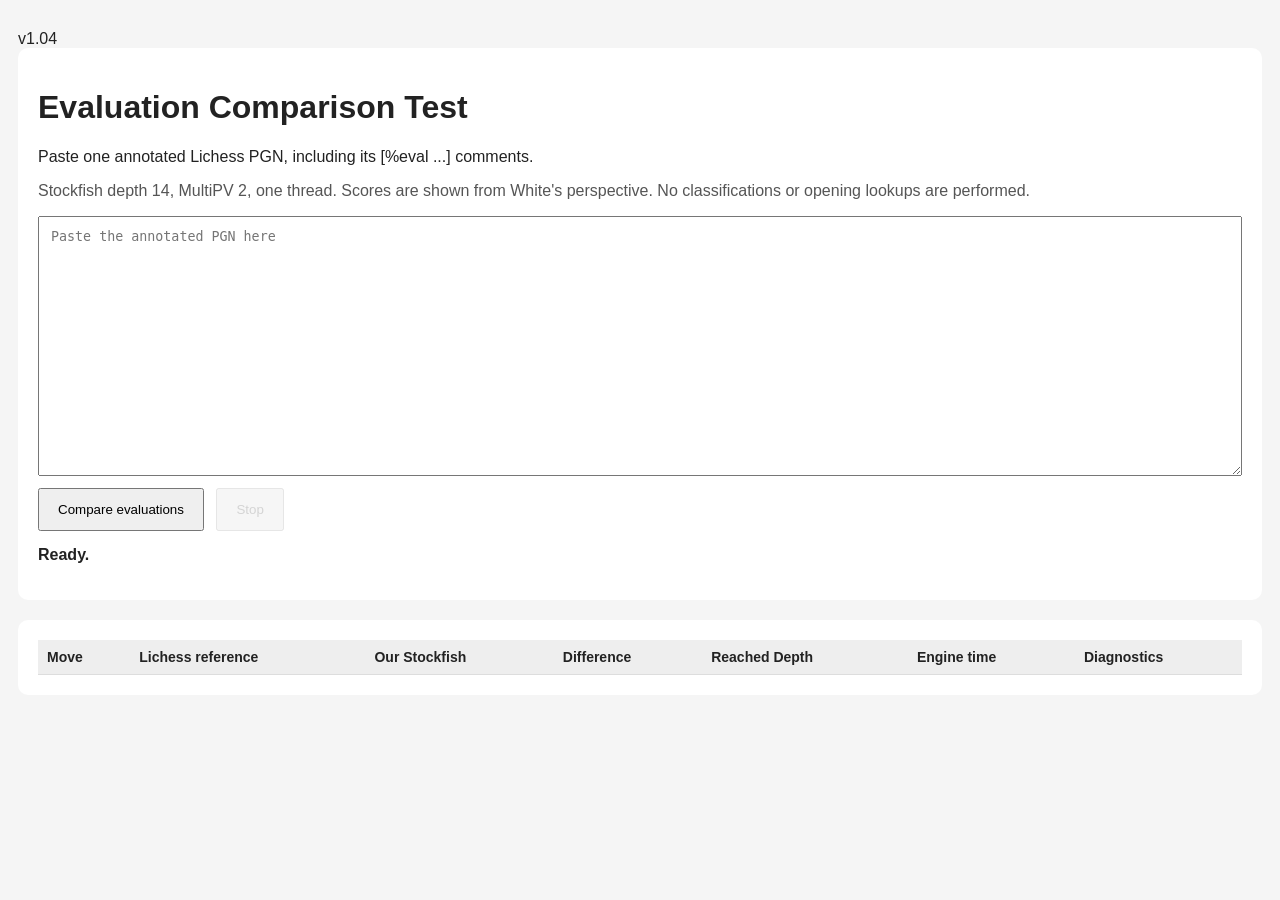
==== evaluation-test.html @ 99c6c508 "Update evaluation-test.html" ====
v1.04
<!DOCTYPE html>
<html lang="en">
<head>
<meta charset="UTF-8">
<meta name="viewport" content="width=device-width, initial-scale=1">
<title>Evaluation Comparison Test</title>
<style>
body {
    font-family: Arial, sans-serif;
    max-width: 1400px;
    margin: 30px auto;
    padding: 0 18px;
    background: #f5f5f5;
    color: #222;
}
.box {
    background: white;
    padding: 20px;
    margin-bottom: 20px;
    border-radius: 10px;
}
textarea {
    width: 100%;
    box-sizing: border-box;
    min-height: 260px;
    padding: 12px;
    font-family: monospace;
}
button {
    padding: 12px 18px;
    margin: 12px 8px 0 0;
    cursor: pointer;
}
button:disabled {
    opacity: .5;
    cursor: not-allowed;
}
.scroll { overflow-x: auto; }
table {
    width: 100%;
    border-collapse: collapse;
    font-size: 14px;
}
th, td {
    padding: 9px;
    border-bottom: 1px solid #ddd;
    text-align: left;
    vertical-align: top;
}
th { background: #eee; }
.large-gap { background: #fff0db; }
pre {
    white-space: pre-wrap;
    overflow-wrap: anywhere;
    max-width: 650px;
}
#status { font-weight: bold; margin-top: 15px; }
.small { color: #555; }
</style>
</head>
<body>

<div class="box">
    <h1>Evaluation Comparison Test</h1>

    <p>
        Paste one annotated Lichess PGN, including its
        [%eval ...] comments.
    </p>

    <p class="small">
        Stockfish depth 14, MultiPV 2, one thread.
        Scores are shown from White's perspective.
        No classifications or opening lookups are performed.
    </p>

    <textarea id="pgn" placeholder="Paste the annotated PGN here"></textarea>

    <button id="compare" type="button">Compare evaluations</button>
    <button id="stop" type="button" disabled>Stop</button>

    <div id="status" role="status">Ready.</div>
    <p id="engine"></p>
    <p id="summary"></p>
</div>

<div class="box scroll">
<table>
<thead>
<tr>
    <th>Move</th>
    <th>Lichess reference</th>
    <th>Our Stockfish</th>
    <th>Difference</th>
    <th>Reached Depth</th>
    <th>Engine time</th>
    <th>Diagnostics</th>
</tr>
</thead>
<tbody id="rows"></tbody>
</table>
</div>

<script>
"use strict";

const NODES = 1000000;
const MULTIPV = 2;
const ENGINE_PATH = "./Assets/stockfish-19-single.js";

const compareButton = document.getElementById("compare");
const stopButton = document.getElementById("stop");
const statusBox = document.getElementById("status");
const engineBox = document.getElementById("engine");
const summaryBox = document.getElementById("summary");
const rowsBox = document.getElementById("rows");

let ChessClass = null;
let worker = null;
let pending = null;
let handshake = null;
let stopped = false;
let running = false;

window.addEventListener("error", function(event) {
    statusBox.textContent = "JavaScript error: " + event.message;
});

function checkStopped() {
    if (stopped) throw new Error("Stopped.");
}

function timeout(promise, milliseconds, message) {
    let timer;

    return Promise.race([
        promise,
        new Promise(function(resolve, reject) {
            timer = setTimeout(function() {
                reject(new Error(message));
            }, milliseconds);
        })
    ]).finally(function() {
        clearTimeout(timer);
    });
}

async function loadParser() {
    if (ChessClass) return;

    const sources = [
        "https://esm.sh/chess.js@1.4.0",
        "https://cdn.jsdelivr.net/npm/chess.js@1.4.0/dist/esm/chess.js"
    ];

    for (const source of sources) {
        checkStopped();

        try {
            const library = await timeout(
                import(source),
                15000,
                "Chess parser download timed out."
            );

            if (typeof library.Chess !== "function") {
                throw new Error("Invalid chess parser.");
            }

            ChessClass = library.Chess;
            return;

        } catch (error) {
            if (stopped) throw error;
        }
    }

    throw new Error("Could not load the chess parser.");
}

/*
    Extract main-line moves and their following evaluation
    comments. Ignore headers, nested variations and NAGs.
*/
function extractMainline(text) {
    const entries = [];
    let variationDepth = 0;
    let index = 0;

    function addToken(token) {
        if (variationDepth !== 0) return;

        token = token
            .replace(/^\d+\.(?:\.\.)?/, "")
            .replace(/^\.+/, "")
            .replace(/\$\d+/g, "")
            .replace(/[!?]+/g, "");

        if (
            !token ||
            /^\d+$/.test(token) ||
            /^(1-0|0-1|1\/2-1\/2|\*)$/.test(token)
        ) return;

        entries.push({
            san: token,
            reference: null
        });
    }

    while (index < text.length) {
        const char = text[index];

        if (/\s/.test(char)) {
            index++;
            continue;
        }

        if (char === "[") {
            let quoted = false;
            index++;

            while (index < text.length) {
                const current = text[index];

                if (current === "\\") {
                    index += 2;
                    continue;
                }

                if (current === '"') quoted = !quoted;

                index++;

                if (current === "]" && !quoted) break;
            }

            continue;
        }

        if (char === "{") {
            const end = text.indexOf("}", index + 1);

            if (end < 0) {
                throw new Error("Unclosed PGN comment.");
            }

            const comment = text.slice(index + 1, end);

            if (variationDepth === 0 && entries.length) {
                const match = comment.match(
                    /\[%eval\s+(#[+-]?\d+|[+-]?\d+(?:\.\d+)?)(?:\s*,[^\]]*)?\s*\]/i
                );

                if (match) {
                    const value = match[1];

                    entries[entries.length - 1].reference =
                        value.startsWith("#")
                            ? {
                                kind: "mate",
                                value: Number(value.slice(1))
                              }
                            : {
                                kind: "cp",
                                value: Math.round(Number(value) * 100)
                              };
                }
            }

            index = end + 1;
            continue;
        }

        if (char === ";") {
            while (
                index < text.length &&
                text[index] !== "\n"
            ) index++;

            continue;
        }

        if (char === "(") {
            variationDepth++;
            index++;
            continue;
        }

        if (char === ")") {
            variationDepth--;

            if (variationDepth < 0) {
                throw new Error("Unmatched variation bracket.");
            }

            index++;
            continue;
        }

        let end = index;

        while (
            end < text.length &&
            !/[\s{}();\[\]]/.test(text[end])
        ) end++;

        if (end === index) {
            index++;
            continue;
        }

        addToken(text.slice(index, end));
        index = end;
    }

    if (variationDepth !== 0) {
        throw new Error("Unclosed PGN variation.");
    }

    return entries;
}

function destroyEngine(message) {
    if (pending) {
        const task = pending;
        pending = null;
        clearTimeout(task.timer);
        task.reject(new Error(message || "Engine stopped."));
    }

    if (handshake) {
        const task = handshake;
        handshake = null;
        clearTimeout(task.timer);
        task.reject(new Error(message || "Engine stopped."));
    }

    if (worker) worker.terminate();
    worker = null;
}

function handleLine(line) {
    line = line.trim();

    if (line.startsWith("id name ")) {
        engineBox.textContent = "Engine: " + line.slice(8);
    }

    if (handshake) {
        if (line === "uciok" && handshake.stage === "uci") {
            handshake.stage = "ready";

            worker.postMessage("setoption name Threads value 1");
            worker.postMessage("setoption name Hash value 512");
            worker.postMessage(
                "setoption name MultiPV value " + MULTIPV
            );
            worker.postMessage("isready");
            return;
        }

        if (line === "readyok" && handshake.stage === "ready") {
            const task = handshake;
            handshake = null;
            clearTimeout(task.timer);
            task.resolve();
            return;
        }
    }

    if (!pending) return;

    if (
        line.startsWith("info ") &&
        line.includes(" score ") &&
        !/\b(lowerbound|upperbound)\b/.test(line)
    ) {
        const rankMatch = line.match(/\bmultipv\s+(\d+)/);
        const rank = rankMatch ? Number(rankMatch[1]) : 1;

        if (rank === 1) {
            const depthMatch = line.match(/\bdepth\s+(\d+)/);
            const cpMatch = line.match(/\bscore cp (-?\d+)/);
            const mateMatch = line.match(/\bscore mate (-?\d+)/);
            const timeMatch = line.match(/\btime\s+(\d+)/);
            const pvMatch = line.match(/\bpv\s+(.+)$/);

            const depth = depthMatch ? Number(depthMatch[1]) : 0;

            if (
                (cpMatch || mateMatch) &&
                (!pending.result || depth >= pending.result.depth)
            ) {
                pending.result = {
                    kind: cpMatch ? "cp" : "mate",
                    value: Number(cpMatch ? cpMatch[1] : mateMatch[1]),
                    depth: depth,
                    timeMs: timeMatch ? Number(timeMatch[1]) : null,
                    pv: pvMatch ? pvMatch[1] : "",
                    raw: line
                };
            }
        }
    }

    if (line.startsWith("bestmove ")) {
        const task = pending;
        pending = null;
        clearTimeout(task.timer);

        if (!task.result) {
            task.reject(new Error("Engine returned no usable score."));
            return;
        }

        task.result.bestmove = line;
        task.resolve(task.result);
    }
}

async function startEngine() {
    destroyEngine();
    checkStopped();

    worker = new Worker(
        new URL(ENGINE_PATH, document.baseURI).href
    );

    worker.onmessage = function(event) {
        for (const line of String(event.data || "").split(/\r?\n/)) {
            handleLine(line);
        }
    };

    worker.onerror = function(event) {
        event.preventDefault();
        destroyEngine(event.message || "Engine worker failed.");
    };

    await new Promise(function(resolve, reject) {
        handshake = {
            resolve,
            reject,
            stage: "uci",
            timer: setTimeout(function() {
                destroyEngine("Engine initialisation timed out.");
            }, 60000)
        };

        worker.postMessage("uci");
    });
}

function search(rootFen, moves) {
    checkStopped();

    return new Promise(function(resolve, reject) {
        pending = {
            resolve,
            reject,
            result: null,
            timer: setTimeout(function() {
                destroyEngine("Engine search timed out.");
            }, 60000)
        };

        worker.postMessage(
            "position fen " + rootFen +
            (moves.length ? " moves " + moves.join(" ") : "")
        );

        worker.postMessage("go NODES " + NODES);
    });
}

function displayScore(score) {
    if (!score) return "No reference";

    if (score.kind === "mate") {
        return (score.value < 0 ? "-M" : "+M") +
            Math.abs(score.value);
    }

    if (score.kind === "terminal") return score.text;

    const value = score.value / 100;

    return (value > 0 ? "+" : "") + value.toFixed(2);
}

function addCell(row, text) {
    const cell = document.createElement("td");
    cell.textContent = text;
    row.appendChild(cell);
    return cell;
}

function appendRow(moveLabel, reference, ours, fen, result) {
    const row = document.createElement("tr");

    const difference =
        reference && reference.kind === "cp" && ours.kind === "cp"
            ? (ours.value - reference.value) / 100
            : null;

    if (difference !== null && Math.abs(difference) >= 0.5) {
        row.className = "large-gap";
    }

    addCell(row, moveLabel);
    addCell(row, displayScore(reference));
    addCell(row, displayScore(ours));

    addCell(
        row,
        difference === null
            ? "-"
            : (difference > 0 ? "+" : "") + difference.toFixed(2)
    );

    addCell(row, result ? result.depth : "-");

    addCell(
        row,
        result && result.timeMs !== null
            ? result.timeMs + " ms"
            : "-"
    );

    const diagnosticCell = addCell(row, "");
    const details = document.createElement("details");
    const summary = document.createElement("summary");
    const pre = document.createElement("pre");

    summary.textContent = "FEN / raw engine output";

    pre.textContent =
        "Resulting FEN:\n" + fen +
        "\n\n" +
        (
            result
                ? "Original side-to-move score:\n" +
                  result.raw +
                  "\n\n" + result.bestmove
                : "Terminal position: no engine search."
        );

    details.appendChild(summary);
    details.appendChild(pre);
    diagnosticCell.appendChild(details);
    rowsBox.appendChild(row);

    return difference;
}

compareButton.addEventListener("click", async function() {
    if (running) return;

    const pgn = document.getElementById("pgn").value.trim();

    if (!pgn) {
        statusBox.textContent = "Paste the annotated PGN first.";
        return;
    }

    running = true;
    stopped = false;
    compareButton.disabled = true;
    stopButton.disabled = false;
    rowsBox.replaceChildren();
    summaryBox.textContent = "";

    try {
        statusBox.textContent = "Loading chess parser...";
        await loadParser();
        checkStopped();

        const entries = extractMainline(pgn);

        if (!entries.length) {
            throw new Error("No main-line moves found.");
        }

        if (!entries.some(function(entry) {
            return entry.reference !== null;
        })) {
            throw new Error(
                "No [%eval ...] comments found. Use the annotated PGN."
            );
        }

        const fenTag = pgn.match(
            /^\s*\[FEN\s+"([^"]+)"\]/m
        );

        const game = fenTag
            ? new ChessClass(fenTag[1])
            : new ChessClass();

        const rootFen = game.fen();
        const moves = [];

        statusBox.textContent = "Loading Stockfish...";
        await startEngine();

        let compared = 0;
        let totalAbsoluteDifference = 0;
        let largestDifference = 0;
        let largestMove = "";

        for (let index = 0; index < entries.length; index++) {
            checkStopped();

            const entry = entries[index];
            const beforeParts = game.fen().split(" ");
            const moveNumber = beforeParts[5];
            const whiteMoved = game.turn() === "w";

            let move;

            try {
                move = game.move(entry.san);
            } catch {
                throw new Error(
                    "Could not read main-line move " +
                    (index + 1) + ": " + entry.san
                );
            }

            moves.push(
                move.from + move.to + (move.promotion || "")
            );

            const moveLabel =
                moveNumber +
                (whiteMoved ? ". " : "... ") +
                move.san;

            statusBox.textContent =
                "Comparing " + moveLabel +
                " (" + (index + 1) + "/" + entries.length + ")...";

            let result = null;
            let ours;

            if (game.isCheckmate()) {
                ours = {
                    kind: "terminal",
                    text: whiteMoved ? "White mates" : "Black mates"
                };

            } else if (game.isDraw()) {
                ours = { kind: "cp", value: 0 };

            } else {
                result = await search(rootFen, moves);
                checkStopped();

                // UCI score is for the side to move.
                // Convert to White's perspective.
                const sign = game.turn() === "w" ? 1 : -1;

                ours = {
                    kind: result.kind,
                    value: result.value * sign
                };
            }

            const difference = appendRow(
                moveLabel,
                entry.reference,
                ours,
                game.fen(),
                result
            );

            if (difference !== null) {
                compared++;
                totalAbsoluteDifference += Math.abs(difference);

                if (Math.abs(difference) > largestDifference) {
                    largestDifference = Math.abs(difference);
                    largestMove = moveLabel;
                }
            }

            summaryBox.textContent = compared
                ? "Numerical positions compared: " + compared +
                  " | Mean absolute difference: " +
                  (totalAbsoluteDifference / compared).toFixed(2) +
                  " | Largest absolute difference: " +
                  largestDifference.toFixed(2) +
                  " at " + largestMove
                : "No numerical score pairs compared yet.";

            await new Promise(function(resolve) {
                setTimeout(resolve, 0);
            });
        }

        statusBox.textContent = "Comparison complete.";

    } catch (error) {
        statusBox.textContent = stopped
            ? "Stopped. Completed rows remain visible."
            : "Error: " + error.message;

    } finally {
        destroyEngine();
        running = false;
        compareButton.disabled = false;
        stopButton.disabled = true;
    }
});

stopButton.addEventListener("click", function() {
    stopped = true;
    destroyEngine("Stopped.");
    statusBox.textContent = "Stopping...";
});
</script>

</body>
</html>
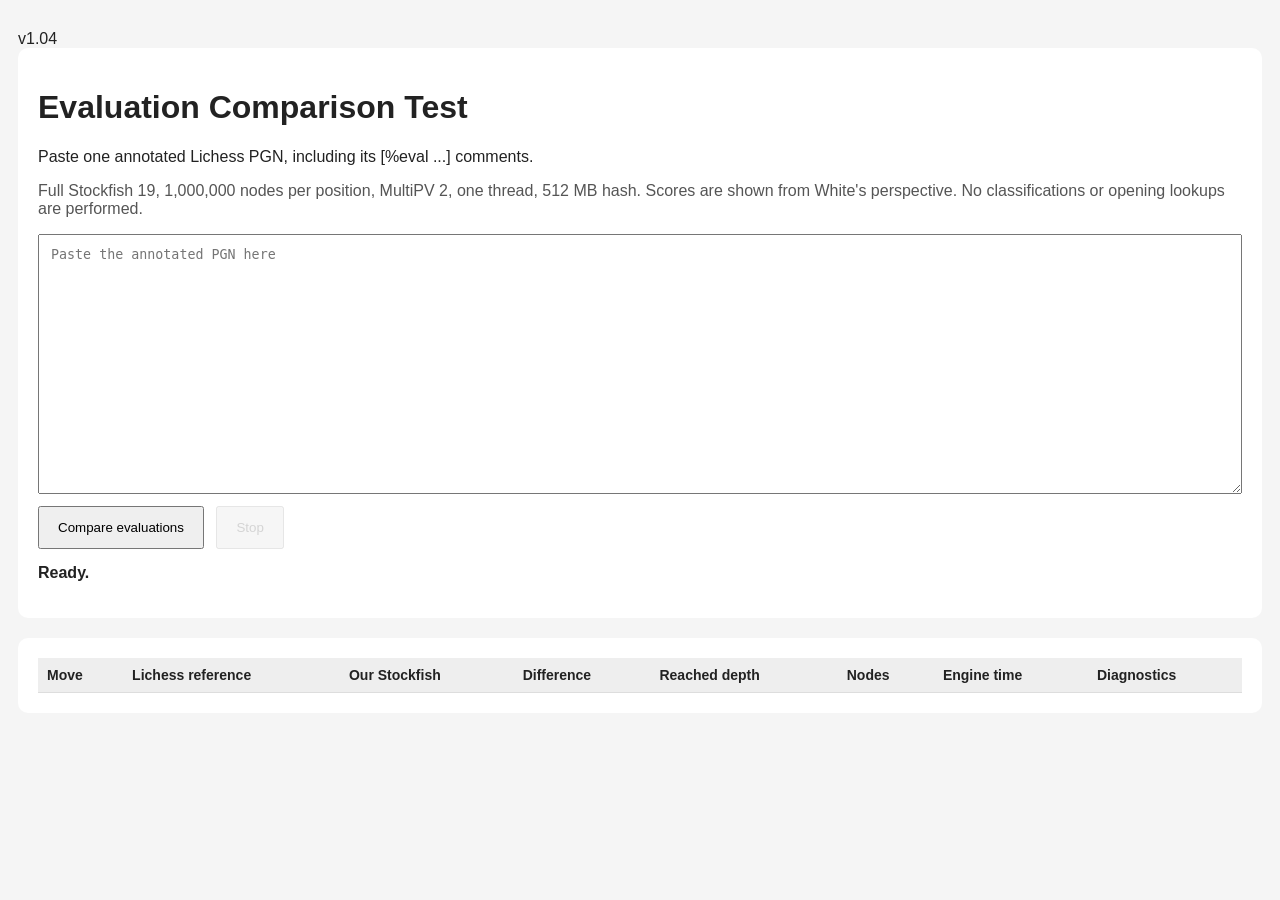
==== commit 2920355c: "Update evaluation-test.html" ====
--- a/evaluation-test.html
+++ b/evaluation-test.html
@@ -5,6 +5,7 @@
 <meta charset="UTF-8">
 <meta name="viewport" content="width=device-width, initial-scale=1">
 <title>Evaluation Comparison Test</title>
+
 <style>
 body {
     font-family: Arial, sans-serif;
@@ -14,12 +15,14 @@
     background: #f5f5f5;
     color: #222;
 }
+
 .box {
     background: white;
     padding: 20px;
     margin-bottom: 20px;
     border-radius: 10px;
 }
+
 textarea {
     width: 100%;
     box-sizing: border-box;
@@ -27,41 +30,65 @@
     padding: 12px;
     font-family: monospace;
 }
+
 button {
     padding: 12px 18px;
     margin: 12px 8px 0 0;
     cursor: pointer;
 }
+
 button:disabled {
     opacity: .5;
     cursor: not-allowed;
 }
-.scroll { overflow-x: auto; }
+
+.scroll {
+    overflow-x: auto;
+}
+
 table {
     width: 100%;
     border-collapse: collapse;
     font-size: 14px;
 }
-th, td {
+
+th,
+td {
     padding: 9px;
     border-bottom: 1px solid #ddd;
     text-align: left;
     vertical-align: top;
 }
-th { background: #eee; }
-.large-gap { background: #fff0db; }
+
+th {
+    background: #eee;
+}
+
+.large-gap {
+    background: #fff0db;
+}
+
 pre {
     white-space: pre-wrap;
     overflow-wrap: anywhere;
-    max-width: 650px;
-}
-#status { font-weight: bold; margin-top: 15px; }
-.small { color: #555; }
+    max-width: 750px;
+}
+
+#status {
+    font-weight: bold;
+    margin-top: 15px;
+}
+
+.small {
+    color: #555;
+}
 </style>
 </head>
+
 <body>
 
 <div class="box">
+
     <h1>Evaluation Comparison Test</h1>
 
     <p>
@@ -70,657 +97,886 @@
     </p>
 
     <p class="small">
-        Stockfish depth 14, MultiPV 2, one thread.
+        Full Stockfish 19, 1,000,000 nodes per position,
+        MultiPV 2, one thread, 512 MB hash.
         Scores are shown from White's perspective.
         No classifications or opening lookups are performed.
     </p>
 
-    <textarea id="pgn" placeholder="Paste the annotated PGN here"></textarea>
-
-    <button id="compare" type="button">Compare evaluations</button>
-    <button id="stop" type="button" disabled>Stop</button>
-
-    <div id="status" role="status">Ready.</div>
+    <textarea
+        id="pgn"
+        placeholder="Paste the annotated PGN here"
+    ></textarea>
+
+    <button id="compare" type="button">
+        Compare evaluations
+    </button>
+
+    <button id="stop" type="button" disabled>
+        Stop
+    </button>
+
+    <div id="status" role="status">
+        Ready.
+    </div>
+
     <p id="engine"></p>
     <p id="summary"></p>
+
 </div>
 
+
 <div class="box scroll">
+
 <table>
+
 <thead>
 <tr>
     <th>Move</th>
     <th>Lichess reference</th>
     <th>Our Stockfish</th>
     <th>Difference</th>
-    <th>Reached Depth</th>
+    <th>Reached depth</th>
+    <th>Nodes</th>
     <th>Engine time</th>
     <th>Diagnostics</th>
 </tr>
 </thead>
+
 <tbody id="rows"></tbody>
+
 </table>
+
 </div>
+
 
 <script>
 "use strict";
 
+
+/*
+    ============================================================
+    ENGINE SETTINGS
+
+    The Lichess analysis screenshot showed:
+        Stockfish 19 full
+        1,000,000 nodes per move
+        512 MB hash
+
+    Browser engine is single threaded.
+    ============================================================
+*/
+
 const NODES = 1000000;
 const MULTIPV = 2;
-const ENGINE_PATH = "./Assets/stockfish-19-single.js";
-
-const compareButton = document.getElementById("compare");
-const stopButton = document.getElementById("stop");
-const statusBox = document.getElementById("status");
-const engineBox = document.getElementById("engine");
-const summaryBox = document.getElementById("summary");
-const rowsBox = document.getElementById("rows");
+const HASH_MB = 512;
+
+const ENGINE_PATH =
+    "./Assets/stockfish-19-single.js";
+
+
+const compareButton =
+    document.getElementById("compare");
+
+const stopButton =
+    document.getElementById("stop");
+
+const statusBox =
+    document.getElementById("status");
+
+const engineBox =
+    document.getElementById("engine");
+
+const summaryBox =
+    document.getElementById("summary");
+
+const rowsBox =
+    document.getElementById("rows");
+
 
 let ChessClass = null;
+
 let worker = null;
 let pending = null;
 let handshake = null;
+
 let stopped = false;
 let running = false;
 
-window.addEventListener("error", function(event) {
-    statusBox.textContent = "JavaScript error: " + event.message;
-});
+
+/*
+    GLOBAL ERROR DISPLAY
+*/
+
+window.addEventListener(
+    "error",
+    function(event) {
+
+        statusBox.textContent =
+            "JavaScript error: " +
+            event.message;
+    }
+);
+
+
+window.addEventListener(
+    "unhandledrejection",
+    function(event) {
+
+        const message =
+            event.reason &&
+            event.reason.message
+                ? event.reason.message
+                : String(event.reason);
+
+        statusBox.textContent =
+            "Error: " + message;
+    }
+);
+
+
+/*
+    STOP CHECK
+*/
 
 function checkStopped() {
-    if (stopped) throw new Error("Stopped.");
-}
-
-function timeout(promise, milliseconds, message) {
+
+    if (stopped) {
+        throw new Error("Stopped.");
+    }
+}
+
+
+/*
+    GENERIC TIMEOUT
+*/
+
+function timeout(
+    promise,
+    milliseconds,
+    message
+) {
+
     let timer;
 
     return Promise.race([
+
         promise,
-        new Promise(function(resolve, reject) {
-            timer = setTimeout(function() {
-                reject(new Error(message));
-            }, milliseconds);
-        })
-    ]).finally(function() {
-        clearTimeout(timer);
-    });
-}
+
+        new Promise(
+            function(resolve, reject) {
+
+                timer =
+                    setTimeout(
+                        function() {
+
+                            reject(
+                                new Error(
+                                    message
+                                )
+                            );
+
+                        },
+                        milliseconds
+                    );
+            }
+        )
+
+    ]).finally(
+        function() {
+
+            clearTimeout(timer);
+        }
+    );
+}
+
+
+/*
+    LOAD CHESS.JS
+*/
 
 async function loadParser() {
-    if (ChessClass) return;
+
+    if (ChessClass) {
+        return;
+    }
 
     const sources = [
+
         "https://esm.sh/chess.js@1.4.0",
+
         "https://cdn.jsdelivr.net/npm/chess.js@1.4.0/dist/esm/chess.js"
+
     ];
 
-    for (const source of sources) {
+
+    for (
+        const source
+        of sources
+    ) {
+
         checkStopped();
 
         try {
-            const library = await timeout(
-                import(source),
-                15000,
-                "Chess parser download timed out."
-            );
-
-            if (typeof library.Chess !== "function") {
-                throw new Error("Invalid chess parser.");
+
+            const library =
+                await timeout(
+
+                    import(source),
+
+                    15000,
+
+                    "Chess parser download timed out."
+                );
+
+
+            if (
+                typeof library.Chess !==
+                "function"
+            ) {
+
+                throw new Error(
+                    "Invalid chess parser."
+                );
             }
 
-            ChessClass = library.Chess;
+
+            ChessClass =
+                library.Chess;
+
             return;
 
+
         } catch (error) {
-            if (stopped) throw error;
-        }
-    }
-
-    throw new Error("Could not load the chess parser.");
-}
+
+            if (stopped) {
+                throw error;
+            }
+        }
+    }
+
+
+    throw new Error(
+        "Could not load the chess parser."
+    );
+}
+
 
 /*
-    Extract main-line moves and their following evaluation
-    comments. Ignore headers, nested variations and NAGs.
+    EXTRACT MAIN LINE FROM ANNOTATED PGN
+
+    Variations inside (...) are ignored.
+
+    [%eval ...] is associated with the
+    immediately preceding main-line move.
 */
+
 function extractMainline(text) {
+
     const entries = [];
+
     let variationDepth = 0;
     let index = 0;
 
+
     function addToken(token) {
-        if (variationDepth !== 0) return;
-
-        token = token
-            .replace(/^\d+\.(?:\.\.)?/, "")
-            .replace(/^\.+/, "")
-            .replace(/\$\d+/g, "")
-            .replace(/[!?]+/g, "");
+
+        if (
+            variationDepth !== 0
+        ) {
+            return;
+        }
+
+
+        token =
+            token
+                .replace(
+                    /^\d+\.(?:\.\.)?/,
+                    ""
+                )
+                .replace(
+                    /^\.+/,
+                    ""
+                )
+                .replace(
+                    /\$\d+/g,
+                    ""
+                )
+                .replace(
+                    /[!?]+/g,
+                    ""
+                );
+
 
         if (
             !token ||
             /^\d+$/.test(token) ||
-            /^(1-0|0-1|1\/2-1\/2|\*)$/.test(token)
-        ) return;
+            /^(1-0|0-1|1\/2-1\/2|\*)$/.test(
+                token
+            )
+        ) {
+
+            return;
+        }
+
 
         entries.push({
-            san: token,
-            reference: null
+
+            san:
+                token,
+
+            reference:
+                null
+
         });
     }
 
-    while (index < text.length) {
-        const char = text[index];
-
-        if (/\s/.test(char)) {
+
+    while (
+        index < text.length
+    ) {
+
+        const char =
+            text[index];
+
+
+        /*
+            WHITESPACE
+        */
+
+        if (
+            /\s/.test(char)
+        ) {
+
             index++;
+
             continue;
         }
 
-        if (char === "[") {
-            let quoted = false;
+
+        /*
+            PGN HEADER
+        */
+
+        if (
+            char === "["
+        ) {
+
+            let quoted =
+                false;
+
+
             index++;
 
-            while (index < text.length) {
-                const current = text[index];
-
-                if (current === "\\") {
+
+            while (
+                index <
+                text.length
+            ) {
+
+                const current =
+                    text[index];
+
+
+                if (
+                    current === "\\"
+                ) {
+
                     index += 2;
+
                     continue;
                 }
 
-                if (current === '"') quoted = !quoted;
+
+                if (
+                    current === '"'
+                ) {
+
+                    quoted =
+                        !quoted;
+                }
+
 
                 index++;
 
-                if (current === "]" && !quoted) break;
+
+                if (
+                    current === "]" &&
+                    !quoted
+                ) {
+
+                    break;
+                }
             }
 
+
             continue;
         }
 
-        if (char === "{") {
-            const end = text.indexOf("}", index + 1);
-
-            if (end < 0) {
-                throw new Error("Unclosed PGN comment.");
+
+        /*
+            COMMENT
+        */
+
+        if (
+            char === "{"
+        ) {
+
+            const end =
+                text.indexOf(
+                    "}",
+                    index + 1
+                );
+
+
+            if (
+                end < 0
+            ) {
+
+                throw new Error(
+                    "Unclosed PGN comment."
+                );
             }
 
-            const comment = text.slice(index + 1, end);
-
-            if (variationDepth === 0 && entries.length) {
-                const match = comment.match(
-                    /\[%eval\s+(#[+-]?\d+|[+-]?\d+(?:\.\d+)?)(?:\s*,[^\]]*)?\s*\]/i
-                );
+
+            const comment =
+                text.slice(
+                    index + 1,
+                    end
+                );
+
+
+            if (
+                variationDepth === 0 &&
+                entries.length
+            ) {
+
+                const match =
+                    comment.match(
+                        /\[%eval\s+(#[+-]?\d+|[+-]?\d+(?:\.\d+)?)(?:\s*,[^\]]*)?\s*\]/i
+                    );
+
 
                 if (match) {
-                    const value = match[1];
-
-                    entries[entries.length - 1].reference =
+
+                    const value =
+                        match[1];
+
+
+                    entries[
+                        entries.length - 1
+                    ].reference =
+
                         value.startsWith("#")
+
                             ? {
-                                kind: "mate",
-                                value: Number(value.slice(1))
+
+                                kind:
+                                    "mate",
+
+                                value:
+                                    Number(
+                                        value.slice(
+                                            1
+                                        )
+                                    )
                               }
+
                             : {
-                                kind: "cp",
-                                value: Math.round(Number(value) * 100)
+
+                                kind:
+                                    "cp",
+
+                                value:
+                                    Math.round(
+                                        Number(value) *
+                                        100
+                                    )
                               };
                 }
             }
 
-            index = end + 1;
+
+            index =
+                end + 1;
+
+
             continue;
         }
 
-        if (char === ";") {
+
+        /*
+            LINE COMMENT
+        */
+
+        if (
+            char === ";"
+        ) {
+
             while (
                 index < text.length &&
                 text[index] !== "\n"
-            ) index++;
+            ) {
+
+                index++;
+            }
+
 
             continue;
         }
 
-        if (char === "(") {
+
+        /*
+            VARIATION START
+        */
+
+        if (
+            char === "("
+        ) {
+
             variationDepth++;
+
             index++;
+
             continue;
         }
 
-        if (char === ")") {
+
+        /*
+            VARIATION END
+        */
+
+        if (
+            char === ")"
+        ) {
+
             variationDepth--;
 
-            if (variationDepth < 0) {
-                throw new Error("Unmatched variation bracket.");
+
+            if (
+                variationDepth < 0
+            ) {
+
+                throw new Error(
+                    "Unmatched variation bracket."
+                );
             }
 
+
             index++;
+
             continue;
         }
 
-        let end = index;
+
+        /*
+            NORMAL TOKEN
+        */
+
+        let end =
+            index;
+
 
         while (
-            end < text.length &&
-            !/[\s{}();\[\]]/.test(text[end])
-        ) end++;
-
-        if (end === index) {
+            end <
+                text.length &&
+            !/[\s{}();\[\]]/.test(
+                text[end]
+            )
+        ) {
+
+            end++;
+        }
+
+
+        if (
+            end === index
+        ) {
+
             index++;
+
             continue;
         }
 
-        addToken(text.slice(index, end));
-        index = end;
-    }
-
-    if (variationDepth !== 0) {
-        throw new Error("Unclosed PGN variation.");
-    }
+
+        addToken(
+            text.slice(
+                index,
+                end
+            )
+        );
+
+
+        index =
+            end;
+    }
+
+
+    if (
+        variationDepth !== 0
+    ) {
+
+        throw new Error(
+            "Unclosed PGN variation."
+        );
+    }
+
 
     return entries;
 }
 
+
+/*
+    DESTROY ENGINE
+*/
+
 function destroyEngine(message) {
+
     if (pending) {
-        const task = pending;
-        pending = null;
-        clearTimeout(task.timer);
-        task.reject(new Error(message || "Engine stopped."));
-    }
+
+        const task =
+            pending;
+
+        pending =
+            null;
+
+
+        clearTimeout(
+            task.timer
+        );
+
+
+        task.reject(
+            new Error(
+                message ||
+                "Engine stopped."
+            )
+        );
+    }
+
 
     if (handshake) {
-        const task = handshake;
-        handshake = null;
-        clearTimeout(task.timer);
-        task.reject(new Error(message || "Engine stopped."));
-    }
-
-    if (worker) worker.terminate();
-    worker = null;
-}
+
+        const task =
+            handshake;
+
+        handshake =
+            null;
+
+
+        clearTimeout(
+            task.timer
+        );
+
+
+        task.reject(
+            new Error(
+                message ||
+                "Engine stopped."
+            )
+        );
+    }
+
+
+    if (worker) {
+
+        worker.terminate();
+    }
+
+
+    worker =
+        null;
+}
+
+
+/*
+    HANDLE STOCKFISH OUTPUT
+*/
 
 function handleLine(line) {
-    line = line.trim();
-
-    if (line.startsWith("id name ")) {
-        engineBox.textContent = "Engine: " + line.slice(8);
-    }
+
+    line =
+        line.trim();
+
+
+    if (!line) {
+        return;
+    }
+
+
+    /*
+        IDENTIFY ENGINE
+    */
+
+    if (
+        line.startsWith(
+            "id name "
+        )
+    ) {
+
+        engineBox.textContent =
+            "Engine: " +
+            line.slice(8);
+    }
+
+
+    /*
+        UCI INITIALISATION
+    */
 
     if (handshake) {
-        if (line === "uciok" && handshake.stage === "uci") {
-            handshake.stage = "ready";
-
-            worker.postMessage("setoption name Threads value 1");
-            worker.postMessage("setoption name Hash value 512");
+
+        if (
+            line === "uciok" &&
+            handshake.stage ===
+                "uci"
+        ) {
+
+            handshake.stage =
+                "ready";
+
+
             worker.postMessage(
-                "setoption name MultiPV value " + MULTIPV
+                "setoption name Threads value 1"
             );
-            worker.postMessage("isready");
+
+
+            worker.postMessage(
+                "setoption name Hash value " +
+                HASH_MB
+            );
+
+
+            worker.postMessage(
+                "setoption name MultiPV value " +
+                MULTIPV
+            );
+
+
+            worker.postMessage(
+                "isready"
+            );
+
+
             return;
         }
 
-        if (line === "readyok" && handshake.stage === "ready") {
-            const task = handshake;
-            handshake = null;
-            clearTimeout(task.timer);
+
+        if (
+            line === "readyok" &&
+            handshake.stage ===
+                "ready"
+        ) {
+
+            const task =
+                handshake;
+
+
+            handshake =
+                null;
+
+
+            clearTimeout(
+                task.timer
+            );
+
+
             task.resolve();
+
+
             return;
         }
     }
 
-    if (!pending) return;
+
+    /*
+        NO ACTIVE SEARCH
+    */
+
+    if (!pending) {
+        return;
+    }
+
+
+    /*
+        ENGINE SEARCH INFO
+    */
 
     if (
-        line.startsWith("info ") &&
-        line.includes(" score ") &&
-        !/\b(lowerbound|upperbound)\b/.test(line)
+        line.startsWith(
+            "info "
+        ) &&
+        line.includes(
+            " score "
+        ) &&
+        !/\b(lowerbound|upperbound)\b/.test(
+            line
+        )
     ) {
-        const rankMatch = line.match(/\bmultipv\s+(\d+)/);
-        const rank = rankMatch ? Number(rankMatch[1]) : 1;
-
-        if (rank === 1) {
-            const depthMatch = line.match(/\bdepth\s+(\d+)/);
-            const cpMatch = line.match(/\bscore cp (-?\d+)/);
-            const mateMatch = line.match(/\bscore mate (-?\d+)/);
-            const timeMatch = line.match(/\btime\s+(\d+)/);
-            const pvMatch = line.match(/\bpv\s+(.+)$/);
-
-            const depth = depthMatch ? Number(depthMatch[1]) : 0;
-
-            if (
-                (cpMatch || mateMatch) &&
-                (!pending.result || depth >= pending.result.depth)
-            ) {
-                pending.result = {
-                    kind: cpMatch ? "cp" : "mate",
-                    value: Number(cpMatch ? cpMatch[1] : mateMatch[1]),
-                    depth: depth,
-                    timeMs: timeMatch ? Number(timeMatch[1]) : null,
-                    pv: pvMatch ? pvMatch[1] : "",
-                    raw: line
-                };
-            }
-        }
-    }
-
-    if (line.startsWith("bestmove ")) {
-        const task = pending;
-        pending = null;
-        clearTimeout(task.timer);
-
-        if (!task.result) {
-            task.reject(new Error("Engine returned no usable score."));
-            return;
-        }
-
-        task.result.bestmove = line;
-        task.resolve(task.result);
-    }
-}
-
-async function startEngine() {
-    destroyEngine();
-    checkStopped();
-
-    worker = new Worker(
-        new URL(ENGINE_PATH, document.baseURI).href
-    );
-
-    worker.onmessage = function(event) {
-        for (const line of String(event.data || "").split(/\r?\n/)) {
-            handleLine(line);
-        }
-    };
-
-    worker.onerror = function(event) {
-        event.preventDefault();
-        destroyEngine(event.message || "Engine worker failed.");
-    };
-
-    await new Promise(function(resolve, reject) {
-        handshake = {
-            resolve,
-            reject,
-            stage: "uci",
-            timer: setTimeout(function() {
-                destroyEngine("Engine initialisation timed out.");
-            }, 60000)
-        };
-
-        worker.postMessage("uci");
-    });
-}
-
-function search(rootFen, moves) {
-    checkStopped();
-
-    return new Promise(function(resolve, reject) {
-        pending = {
-            resolve,
-            reject,
-            result: null,
-            timer: setTimeout(function() {
-                destroyEngine("Engine search timed out.");
-            }, 60000)
-        };
-
-        worker.postMessage(
-            "position fen " + rootFen +
-            (moves.length ? " moves " + moves.join(" ") : "")
-        );
-
-        worker.postMessage("go NODES " + NODES);
-    });
-}
-
-function displayScore(score) {
-    if (!score) return "No reference";
-
-    if (score.kind === "mate") {
-        return (score.value < 0 ? "-M" : "+M") +
-            Math.abs(score.value);
-    }
-
-    if (score.kind === "terminal") return score.text;
-
-    const value = score.value / 100;
-
-    return (value > 0 ? "+" : "") + value.toFixed(2);
-}
-
-function addCell(row, text) {
-    const cell = document.createElement("td");
-    cell.textContent = text;
-    row.appendChild(cell);
-    return cell;
-}
-
-function appendRow(moveLabel, reference, ours, fen, result) {
-    const row = document.createElement("tr");
-
-    const difference =
-        reference && reference.kind === "cp" && ours.kind === "cp"
-            ? (ours.value - reference.value) / 100
-            : null;
-
-    if (difference !== null && Math.abs(difference) >= 0.5) {
-        row.className = "large-gap";
-    }
-
-    addCell(row, moveLabel);
-    addCell(row, displayScore(reference));
-    addCell(row, displayScore(ours));
-
-    addCell(
-        row,
-        difference === null
-            ? "-"
-            : (difference > 0 ? "+" : "") + difference.toFixed(2)
-    );
-
-    addCell(row, result ? result.depth : "-");
-
-    addCell(
-        row,
-        result && result.timeMs !== null
-            ? result.timeMs + " ms"
-            : "-"
-    );
-
-    const diagnosticCell = addCell(row, "");
-    const details = document.createElement("details");
-    const summary = document.createElement("summary");
-    const pre = document.createElement("pre");
-
-    summary.textContent = "FEN / raw engine output";
-
-    pre.textContent =
-        "Resulting FEN:\n" + fen +
-        "\n\n" +
-        (
-            result
-                ? "Original side-to-move score:\n" +
-                  result.raw +
-                  "\n\n" + result.bestmove
-                : "Terminal position: no engine search."
-        );
-
-    details.appendChild(summary);
-    details.appendChild(pre);
-    diagnosticCell.appendChild(details);
-    rowsBox.appendChild(row);
-
-    return difference;
-}
-
-compareButton.addEventListener("click", async function() {
-    if (running) return;
-
-    const pgn = document.getElementById("pgn").value.trim();
-
-    if (!pgn) {
-        statusBox.textContent = "Paste the annotated PGN first.";
-        return;
-    }
-
-    running = true;
-    stopped = false;
-    compareButton.disabled = true;
-    stopButton.disabled = false;
-    rowsBox.replaceChildren();
-    summaryBox.textContent = "";
-
-    try {
-        statusBox.textContent = "Loading chess parser...";
-        await loadParser();
-        checkStopped();
-
-        const entries = extractMainline(pgn);
-
-        if (!entries.length) {
-            throw new Error("No main-line moves found.");
-        }
-
-        if (!entries.some(function(entry) {
-            return entry.reference !== null;
-        })) {
-            throw new Error(
-                "No [%eval ...] comments found. Use the annotated PGN."
+
+        const rankMatch =
+            line.match(
+                /\bmultipv\s+(\d+)/
             );
-        }
-
-        const fenTag = pgn.match(
-            /^\s*\[FEN\s+"([^"]+)"\]/m
-        );
-
-        const game = fenTag
-            ? new ChessClass(fenTag[1])
-            : new ChessClass();
-
-        const rootFen = game.fen();
-        const moves = [];
-
-        statusBox.textContent = "Loading Stockfish...";
-        await startEngine();
-
-        let compared = 0;
-        let totalAbsoluteDifference = 0;
-        let largestDifference = 0;
-        let largestMove = "";
-
-        for (let index = 0; index < entries.length; index++) {
-            checkStopped();
-
-            const entry = entries[index];
-            const beforeParts = game.fen().split(" ");
-            const moveNumber = beforeParts[5];
-            const whiteMoved = game.turn() === "w";
-
-            let move;
-
-            try {
-                move = game.move(entry.san);
-            } catch {
-                throw new Error(
-                    "Could not read main-line move " +
-                    (index + 1) + ": " + entry.san
-                );
-            }
-
-            moves.push(
-                move.from + move.to + (move.promotion || "")
-            );
-
-            const moveLabel =
-                moveNumber +
-                (whiteMoved ? ". " : "... ") +
-                move.san;
-
-            statusBox.textContent =
-                "Comparing " + moveLabel +
-                " (" + (index + 1) + "/" + entries.length + ")...";
-
-            let result = null;
-            let ours;
-
-            if (game.isCheckmate()) {
-                ours = {
-                    kind: "terminal",
-                    text: whiteMoved ? "White mates" : "Black mates"
-                };
-
-            } else if (game.isDraw()) {
-                ours = { kind: "cp", value: 0 };
-
-            } else {
-                result = await search(rootFen, moves);
-                checkStopped();
-
-                // UCI score is for the side to move.
-                // Convert to White's perspective.
-                const sign = game.turn() === "w" ? 1 : -1;
-
-                ours = {
-                    kind: result.kind,
-                    value: result.value * sign
-                };
-            }
-
-            const difference = appendRow(
-                moveLabel,
-                entry.reference,
-                ours,
-                game.fen(),
-                result
-            );
-
-            if (difference !== null) {
-                compared++;
-                totalAbsoluteDifference += Math.abs(difference);
-
-                if (Math.abs(difference) > largestDifference) {
-                    largestDifference = Math.abs(difference);
-                    largestMove = moveLabel;
-                }
-            }
-
-            summaryBox.textContent = compared
-                ? "Numerical positions compared: " + compared +
-                  " | Mean absolute difference: " +
-                  (totalAbsoluteDifference / compared).toFixed(2) +
-                  " | Largest absolute difference: " +
-                  largestDifference.toFixed(2) +
-                  " at " + largestMove
-                : "No numerical score pairs compared yet.";
-
-            await new Promise(function(resolve) {
-                setTimeout(resolve, 0);
-            });
-        }
-
-        statusBox.textContent = "Comparison complete.";
-
-    } catch (error) {
-        statusBox.textContent = stopped
-            ? "Stopped. Completed rows remain visible."
-            : "Error: " + error.message;
-
-    } finally {
-        destroyEngine();
-        running = false;
-        compareButton.disabled = false;
-        stopButton.disabled = true;
-    }
-});
-
-stopButton.addEventListener("click", function() {
-    stopped = true;
-    destroyEngine("Stopped.");
-    statusBox.textContent = "Stopping...";
-});
-</script>
-
-</body>
-</html>
+
+
+        const rank =
+            rankMatch
+                ? Number(
+                    rankMatch[1]
+                  )
+                : 1;
+
+
+        /*
+            We only use the primary
+            variation for the displayed
+            evaluation.
+        */
+
+        if (
+            rank === 1
+        ) {
+
+            const depthMatch =
+                line.match(
+                    /\bdepth\s+(\d+)/
+                );
+
+
+            const nodesMatch =
+                line.match(
+                    /\bnodes\s+(\d+)/
+                );
+
+
+            const cpMatch =
+                line.match(
+                    /\bscore cp (-?\d+)/
+                );
+
+
+            const mateMatch =
+                line.match(
+                    /\bscore mate (-?\d+)/
+                );
+
+
+            const timeMatch =
+                line.match(
+                    /\btime\s+(\d+)/
+                );
+
+
+            const pvMatch =
+                line.match(
+                    /\bpv\s+(.+)$/
+                );
+
+
+            const depth =
+                depthMatch
+                    ? Number(
+                        depthMatch[1]
+                      )
+            
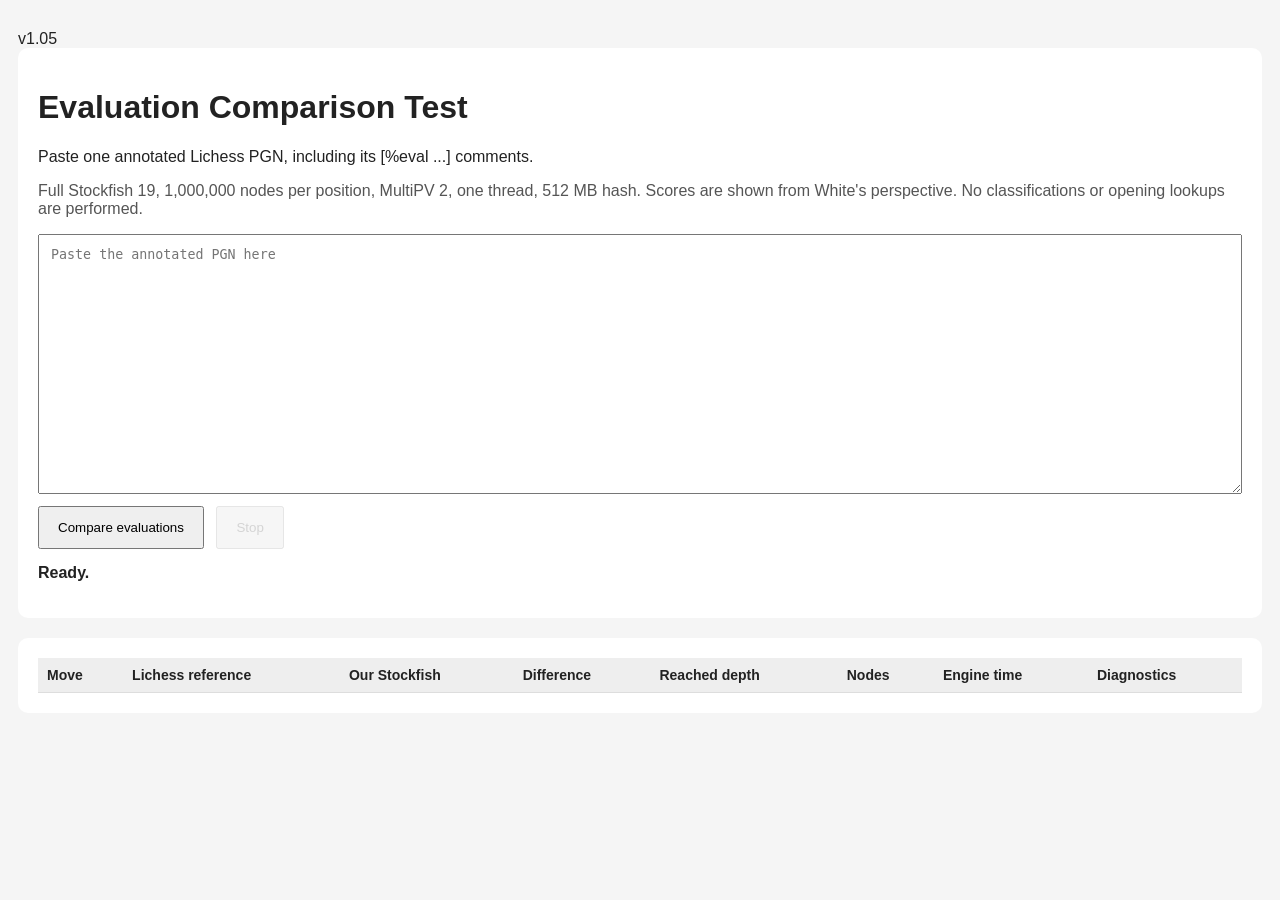
==== commit 2b5857fc: "Update evaluation-test.html" ====
--- a/evaluation-test.html
+++ b/evaluation-test.html
@@ -1,4 +1,4 @@
-v1.04
+v1.05
 <!DOCTYPE html>
 <html lang="en">
 <head>
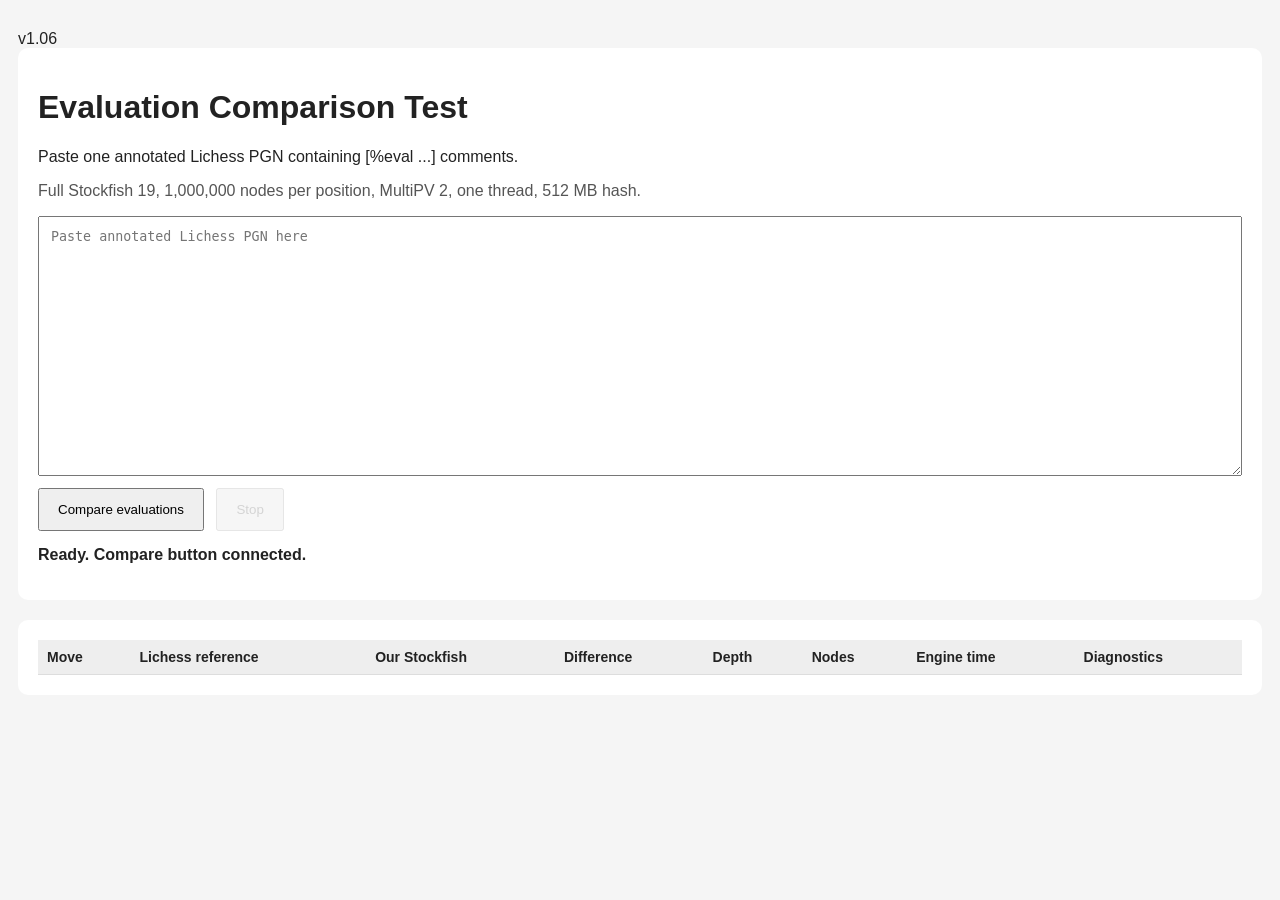
==== commit 9e6fdb68: "Update evaluation-test.html" ====
--- a/evaluation-test.html
+++ b/evaluation-test.html
@@ -1,982 +1,49 @@
-v1.05
+v1.06
 <!DOCTYPE html>
 <html lang="en">
 <head>
 <meta charset="UTF-8">
 <meta name="viewport" content="width=device-width, initial-scale=1">
 <title>Evaluation Comparison Test</title>
-
 <style>
-body {
-    font-family: Arial, sans-serif;
-    max-width: 1400px;
-    margin: 30px auto;
-    padding: 0 18px;
-    background: #f5f5f5;
-    color: #222;
-}
-
-.box {
-    background: white;
-    padding: 20px;
-    margin-bottom: 20px;
-    border-radius: 10px;
-}
-
-textarea {
-    width: 100%;
-    box-sizing: border-box;
-    min-height: 260px;
-    padding: 12px;
-    font-family: monospace;
-}
-
-button {
-    padding: 12px 18px;
-    margin: 12px 8px 0 0;
-    cursor: pointer;
-}
-
-button:disabled {
-    opacity: .5;
-    cursor: not-allowed;
-}
-
-.scroll {
-    overflow-x: auto;
-}
-
-table {
-    width: 100%;
-    border-collapse: collapse;
-    font-size: 14px;
-}
-
-th,
-td {
-    padding: 9px;
-    border-bottom: 1px solid #ddd;
-    text-align: left;
-    vertical-align: top;
-}
-
-th {
-    background: #eee;
-}
-
-.large-gap {
-    background: #fff0db;
-}
-
-pre {
-    white-space: pre-wrap;
-    overflow-wrap: anywhere;
-    max-width: 750px;
-}
-
-#status {
-    font-weight: bold;
-    margin-top: 15px;
-}
-
-.small {
-    color: #555;
-}
+body{font-family:Arial,sans-serif;max-width:1400px;margin:30px auto;padding:0 18px;background:#f5f5f5;color:#222}.box{background:#fff;padding:20px;margin-bottom:20px;border-radius:10px}textarea{width:100%;box-sizing:border-box;min-height:260px;padding:12px;font-family:monospace}button{padding:12px 18px;margin:12px 8px 0 0;cursor:pointer}button:disabled{opacity:.5;cursor:not-allowed}.scroll{overflow-x:auto}table{width:100%;border-collapse:collapse;font-size:14px}th,td{padding:9px;border-bottom:1px solid #ddd;text-align:left;vertical-align:top}th{background:#eee}.large-gap{background:#fff0db}pre{white-space:pre-wrap;overflow-wrap:anywhere;max-width:800px}#status{font-weight:bold;margin-top:15px}.small{color:#555}
 </style>
 </head>
-
 <body>
-
 <div class="box">
-
-    <h1>Evaluation Comparison Test</h1>
-
-    <p>
-        Paste one annotated Lichess PGN, including its
-        [%eval ...] comments.
-    </p>
-
-    <p class="small">
-        Full Stockfish 19, 1,000,000 nodes per position,
-        MultiPV 2, one thread, 512 MB hash.
-        Scores are shown from White's perspective.
-        No classifications or opening lookups are performed.
-    </p>
-
-    <textarea
-        id="pgn"
-        placeholder="Paste the annotated PGN here"
-    ></textarea>
-
-    <button id="compare" type="button">
-        Compare evaluations
-    </button>
-
-    <button id="stop" type="button" disabled>
-        Stop
-    </button>
-
-    <div id="status" role="status">
-        Ready.
-    </div>
-
-    <p id="engine"></p>
-    <p id="summary"></p>
-
+<h1>Evaluation Comparison Test</h1>
+<p>Paste one annotated Lichess PGN containing [%eval ...] comments.</p>
+<p class="small">Full Stockfish 19, 1,000,000 nodes per position, MultiPV 2, one thread, 512 MB hash.</p>
+<textarea id="pgn" placeholder="Paste annotated Lichess PGN here"></textarea>
+<button id="compare" type="button">Compare evaluations</button>
+<button id="stop" type="button" disabled>Stop</button>
+<div id="status">Starting JavaScript...</div>
+<p id="engine"></p><p id="summary"></p>
 </div>
-
-
-<div class="box scroll">
-
-<table>
-
-<thead>
-<tr>
-    <th>Move</th>
-    <th>Lichess reference</th>
-    <th>Our Stockfish</th>
-    <th>Difference</th>
-    <th>Reached depth</th>
-    <th>Nodes</th>
-    <th>Engine time</th>
-    <th>Diagnostics</th>
-</tr>
-</thead>
-
-<tbody id="rows"></tbody>
-
-</table>
-
-</div>
-
-
+<div class="box scroll"><table><thead><tr><th>Move</th><th>Lichess reference</th><th>Our Stockfish</th><th>Difference</th><th>Depth</th><th>Nodes</th><th>Engine time</th><th>Diagnostics</th></tr></thead><tbody id="rows"></tbody></table></div>
 <script>
 "use strict";
-
-
-/*
-    ============================================================
-    ENGINE SETTINGS
-
-    The Lichess analysis screenshot showed:
-        Stockfish 19 full
-        1,000,000 nodes per move
-        512 MB hash
-
-    Browser engine is single threaded.
-    ============================================================
-*/
-
-const NODES = 1000000;
-const MULTIPV = 2;
-const HASH_MB = 512;
-
-const ENGINE_PATH =
-    "./Assets/stockfish-19-single.js";
-
-
-const compareButton =
-    document.getElementById("compare");
-
-const stopButton =
-    document.getElementById("stop");
-
-const statusBox =
-    document.getElementById("status");
-
-const engineBox =
-    document.getElementById("engine");
-
-const summaryBox =
-    document.getElementById("summary");
-
-const rowsBox =
-    document.getElementById("rows");
-
-
-let ChessClass = null;
-
-let worker = null;
-let pending = null;
-let handshake = null;
-
-let stopped = false;
-let running = false;
-
-
-/*
-    GLOBAL ERROR DISPLAY
-*/
-
-window.addEventListener(
-    "error",
-    function(event) {
-
-        statusBox.textContent =
-            "JavaScript error: " +
-            event.message;
-    }
-);
-
-
-window.addEventListener(
-    "unhandledrejection",
-    function(event) {
-
-        const message =
-            event.reason &&
-            event.reason.message
-                ? event.reason.message
-                : String(event.reason);
-
-        statusBox.textContent =
-            "Error: " + message;
-    }
-);
-
-
-/*
-    STOP CHECK
-*/
-
-function checkStopped() {
-
-    if (stopped) {
-        throw new Error("Stopped.");
-    }
-}
-
-
-/*
-    GENERIC TIMEOUT
-*/
-
-function timeout(
-    promise,
-    milliseconds,
-    message
-) {
-
-    let timer;
-
-    return Promise.race([
-
-        promise,
-
-        new Promise(
-            function(resolve, reject) {
-
-                timer =
-                    setTimeout(
-                        function() {
-
-                            reject(
-                                new Error(
-                                    message
-                                )
-                            );
-
-                        },
-                        milliseconds
-                    );
-            }
-        )
-
-    ]).finally(
-        function() {
-
-            clearTimeout(timer);
-        }
-    );
-}
-
-
-/*
-    LOAD CHESS.JS
-*/
-
-async function loadParser() {
-
-    if (ChessClass) {
-        return;
-    }
-
-    const sources = [
-
-        "https://esm.sh/chess.js@1.4.0",
-
-        "https://cdn.jsdelivr.net/npm/chess.js@1.4.0/dist/esm/chess.js"
-
-    ];
-
-
-    for (
-        const source
-        of sources
-    ) {
-
-        checkStopped();
-
-        try {
-
-            const library =
-                await timeout(
-
-                    import(source),
-
-                    15000,
-
-                    "Chess parser download timed out."
-                );
-
-
-            if (
-                typeof library.Chess !==
-                "function"
-            ) {
-
-                throw new Error(
-                    "Invalid chess parser."
-                );
-            }
-
-
-            ChessClass =
-                library.Chess;
-
-            return;
-
-
-        } catch (error) {
-
-            if (stopped) {
-                throw error;
-            }
-        }
-    }
-
-
-    throw new Error(
-        "Could not load the chess parser."
-    );
-}
-
-
-/*
-    EXTRACT MAIN LINE FROM ANNOTATED PGN
-
-    Variations inside (...) are ignored.
-
-    [%eval ...] is associated with the
-    immediately preceding main-line move.
-*/
-
-function extractMainline(text) {
-
-    const entries = [];
-
-    let variationDepth = 0;
-    let index = 0;
-
-
-    function addToken(token) {
-
-        if (
-            variationDepth !== 0
-        ) {
-            return;
-        }
-
-
-        token =
-            token
-                .replace(
-                    /^\d+\.(?:\.\.)?/,
-                    ""
-                )
-                .replace(
-                    /^\.+/,
-                    ""
-                )
-                .replace(
-                    /\$\d+/g,
-                    ""
-                )
-                .replace(
-                    /[!?]+/g,
-                    ""
-                );
-
-
-        if (
-            !token ||
-            /^\d+$/.test(token) ||
-            /^(1-0|0-1|1\/2-1\/2|\*)$/.test(
-                token
-            )
-        ) {
-
-            return;
-        }
-
-
-        entries.push({
-
-            san:
-                token,
-
-            reference:
-                null
-
-        });
-    }
-
-
-    while (
-        index < text.length
-    ) {
-
-        const char =
-            text[index];
-
-
-        /*
-            WHITESPACE
-        */
-
-        if (
-            /\s/.test(char)
-        ) {
-
-            index++;
-
-            continue;
-        }
-
-
-        /*
-            PGN HEADER
-        */
-
-        if (
-            char === "["
-        ) {
-
-            let quoted =
-                false;
-
-
-            index++;
-
-
-            while (
-                index <
-                text.length
-            ) {
-
-                const current =
-                    text[index];
-
-
-                if (
-                    current === "\\"
-                ) {
-
-                    index += 2;
-
-                    continue;
-                }
-
-
-                if (
-                    current === '"'
-                ) {
-
-                    quoted =
-                        !quoted;
-                }
-
-
-                index++;
-
-
-                if (
-                    current === "]" &&
-                    !quoted
-                ) {
-
-                    break;
-                }
-            }
-
-
-            continue;
-        }
-
-
-        /*
-            COMMENT
-        */
-
-        if (
-            char === "{"
-        ) {
-
-            const end =
-                text.indexOf(
-                    "}",
-                    index + 1
-                );
-
-
-            if (
-                end < 0
-            ) {
-
-                throw new Error(
-                    "Unclosed PGN comment."
-                );
-            }
-
-
-            const comment =
-                text.slice(
-                    index + 1,
-                    end
-                );
-
-
-            if (
-                variationDepth === 0 &&
-                entries.length
-            ) {
-
-                const match =
-                    comment.match(
-                        /\[%eval\s+(#[+-]?\d+|[+-]?\d+(?:\.\d+)?)(?:\s*,[^\]]*)?\s*\]/i
-                    );
-
-
-                if (match) {
-
-                    const value =
-                        match[1];
-
-
-                    entries[
-                        entries.length - 1
-                    ].reference =
-
-                        value.startsWith("#")
-
-                            ? {
-
-                                kind:
-                                    "mate",
-
-                                value:
-                                    Number(
-                                        value.slice(
-                                            1
-                                        )
-                                    )
-                              }
-
-                            : {
-
-                                kind:
-                                    "cp",
-
-                                value:
-                                    Math.round(
-                                        Number(value) *
-                                        100
-                                    )
-                              };
-                }
-            }
-
-
-            index =
-                end + 1;
-
-
-            continue;
-        }
-
-
-        /*
-            LINE COMMENT
-        */
-
-        if (
-            char === ";"
-        ) {
-
-            while (
-                index < text.length &&
-                text[index] !== "\n"
-            ) {
-
-                index++;
-            }
-
-
-            continue;
-        }
-
-
-        /*
-            VARIATION START
-        */
-
-        if (
-            char === "("
-        ) {
-
-            variationDepth++;
-
-            index++;
-
-            continue;
-        }
-
-
-        /*
-            VARIATION END
-        */
-
-        if (
-            char === ")"
-        ) {
-
-            variationDepth--;
-
-
-            if (
-                variationDepth < 0
-            ) {
-
-                throw new Error(
-                    "Unmatched variation bracket."
-                );
-            }
-
-
-            index++;
-
-            continue;
-        }
-
-
-        /*
-            NORMAL TOKEN
-        */
-
-        let end =
-            index;
-
-
-        while (
-            end <
-                text.length &&
-            !/[\s{}();\[\]]/.test(
-                text[end]
-            )
-        ) {
-
-            end++;
-        }
-
-
-        if (
-            end === index
-        ) {
-
-            index++;
-
-            continue;
-        }
-
-
-        addToken(
-            text.slice(
-                index,
-                end
-            )
-        );
-
-
-        index =
-            end;
-    }
-
-
-    if (
-        variationDepth !== 0
-    ) {
-
-        throw new Error(
-            "Unclosed PGN variation."
-        );
-    }
-
-
-    return entries;
-}
-
-
-/*
-    DESTROY ENGINE
-*/
-
-function destroyEngine(message) {
-
-    if (pending) {
-
-        const task =
-            pending;
-
-        pending =
-            null;
-
-
-        clearTimeout(
-            task.timer
-        );
-
-
-        task.reject(
-            new Error(
-                message ||
-                "Engine stopped."
-            )
-        );
-    }
-
-
-    if (handshake) {
-
-        const task =
-            handshake;
-
-        handshake =
-            null;
-
-
-        clearTimeout(
-            task.timer
-        );
-
-
-        task.reject(
-            new Error(
-                message ||
-                "Engine stopped."
-            )
-        );
-    }
-
-
-    if (worker) {
-
-        worker.terminate();
-    }
-
-
-    worker =
-        null;
-}
-
-
-/*
-    HANDLE STOCKFISH OUTPUT
-*/
-
-function handleLine(line) {
-
-    line =
-        line.trim();
-
-
-    if (!line) {
-        return;
-    }
-
-
-    /*
-        IDENTIFY ENGINE
-    */
-
-    if (
-        line.startsWith(
-            "id name "
-        )
-    ) {
-
-        engineBox.textContent =
-            "Engine: " +
-            line.slice(8);
-    }
-
-
-    /*
-        UCI INITIALISATION
-    */
-
-    if (handshake) {
-
-        if (
-            line === "uciok" &&
-            handshake.stage ===
-                "uci"
-        ) {
-
-            handshake.stage =
-                "ready";
-
-
-            worker.postMessage(
-                "setoption name Threads value 1"
-            );
-
-
-            worker.postMessage(
-                "setoption name Hash value " +
-                HASH_MB
-            );
-
-
-            worker.postMessage(
-                "setoption name MultiPV value " +
-                MULTIPV
-            );
-
-
-            worker.postMessage(
-                "isready"
-            );
-
-
-            return;
-        }
-
-
-        if (
-            line === "readyok" &&
-            handshake.stage ===
-                "ready"
-        ) {
-
-            const task =
-                handshake;
-
-
-            handshake =
-                null;
-
-
-            clearTimeout(
-                task.timer
-            );
-
-
-            task.resolve();
-
-
-            return;
-        }
-    }
-
-
-    /*
-        NO ACTIVE SEARCH
-    */
-
-    if (!pending) {
-        return;
-    }
-
-
-    /*
-        ENGINE SEARCH INFO
-    */
-
-    if (
-        line.startsWith(
-            "info "
-        ) &&
-        line.includes(
-            " score "
-        ) &&
-        !/\b(lowerbound|upperbound)\b/.test(
-            line
-        )
-    ) {
-
-        const rankMatch =
-            line.match(
-                /\bmultipv\s+(\d+)/
-            );
-
-
-        const rank =
-            rankMatch
-                ? Number(
-                    rankMatch[1]
-                  )
-                : 1;
-
-
-        /*
-            We only use the primary
-            variation for the displayed
-            evaluation.
-        */
-
-        if (
-            rank === 1
-        ) {
-
-            const depthMatch =
-                line.match(
-                    /\bdepth\s+(\d+)/
-                );
-
-
-            const nodesMatch =
-                line.match(
-                    /\bnodes\s+(\d+)/
-                );
-
-
-            const cpMatch =
-                line.match(
-                    /\bscore cp (-?\d+)/
-                );
-
-
-            const mateMatch =
-                line.match(
-                    /\bscore mate (-?\d+)/
-                );
-
-
-            const timeMatch =
-                line.match(
-                    /\btime\s+(\d+)/
-                );
-
-
-            const pvMatch =
-                line.match(
-                    /\bpv\s+(.+)$/
-                );
-
-
-            const depth =
-                depthMatch
-                    ? Number(
-                        depthMatch[1]
-                      )
-            
+const NODES=1000000,MULTIPV=2,HASH_MB=512;
+const ENGINE_PATH="./Assets/stockfish-19-single.js";
+const CHESS_SOURCES=["https://esm.sh/chess.js@1.4.0","https://cdn.jsdelivr.net/npm/chess.js@1.4.0/dist/esm/chess.js"];
+const pgnBox=document.getElementById("pgn"),compareButton=document.getElementById("compare"),stopButton=document.getElementById("stop"),statusBox=document.getElementById("status"),engineBox=document.getElementById("engine"),summaryBox=document.getElementById("summary"),rowsBox=document.getElementById("rows");
+let ChessClass=null,worker=null,readyTask=null,searchTask=null,stopped=false,running=false;
+statusBox.textContent="Ready. Compare button connected.";
+window.addEventListener("error",e=>statusBox.textContent=`JavaScript error: ${e.message} at line ${e.lineno}`);
+window.addEventListener("unhandledrejection",e=>statusBox.textContent=`Error: ${e.reason?.message||String(e.reason)}`);
+function checkStopped(){if(stopped)throw new Error("Stopped.")}
+function delay(ms){return new Promise(r=>setTimeout(r,ms))}
+async function loadChess(){if(ChessClass)return;for(const source of CHESS_SOURCES){try{const m=await import(source);if(typeof m.Chess==="function"){ChessClass=m.Chess;return}}catch(e){console.warn("Parser failed",source,e)}}throw new Error("Could not load chess.js.")}
+function extractMainline(text){const entries=[];let depth=0,i=0;const add=token=>{if(depth)return;token=token.replace(/^\d+\.(?:\.\.)?/,"").replace(/^\.+/,"").replace(/\$\d+/g,"").replace(/[!?]+/g,"");if(!token||/^\d+$/.test(token)||/^(1-0|0-1|1\/2-1\/2|\*)$/.test(token))return;entries.push({san:token,reference:null})};while(i<text.length){const c=text[i];if(/\s/.test(c)){i++;continue}if(c==="["){let quoted=false;i++;while(i<text.length){const x=text[i];if(x==="\\"){i+=2;continue}if(x==='"')quoted=!quoted;i++;if(x==="]"&&!quoted)break}continue}if(c==="{"){const end=text.indexOf("}",i+1);if(end<0)throw new Error("Unclosed PGN comment.");const comment=text.slice(i+1,end);if(depth===0&&entries.length){const m=comment.match(/\[%eval\s+(#[+-]?\d+|[+-]?\d+(?:\.\d+)?)(?:\s*,[^\]]*)?\s*\]/i);if(m){const v=m[1];entries.at(-1).reference=v.startsWith("#")?{kind:"mate",value:Number(v.slice(1))}:{kind:"cp",value:Math.round(Number(v)*100)}}}i=end+1;continue}if(c===";"){while(i<text.length&&text[i]!=="\n")i++;continue}if(c==="("){depth++;i++;continue}if(c===")"){depth--;if(depth<0)throw new Error("Unmatched PGN variation.");i++;continue}let end=i;while(end<text.length&&!/[\s{}();\[\]]/.test(text[end]))end++;if(end===i){i++;continue}add(text.slice(i,end));i=end}if(depth!==0)throw new Error("Unclosed PGN variation.");return entries}
+function terminateEngine(message="Engine stopped."){if(searchTask){clearTimeout(searchTask.timer);searchTask.reject(new Error(message));searchTask=null}if(readyTask){clearTimeout(readyTask.timer);readyTask.reject(new Error(message));readyTask=null}if(worker)worker.terminate();worker=null}
+function handleLine(line){line=line.trim();if(!line)return;if(line.startsWith("id name "))engineBox.textContent="Engine: "+line.slice(8);if(readyTask){if(line==="uciok"&&readyTask.stage==="uci"){readyTask.stage="ready";worker.postMessage("setoption name Threads value 1");worker.postMessage("setoption name Hash value "+HASH_MB);worker.postMessage("setoption name MultiPV value "+MULTIPV);worker.postMessage("isready");return}if(line==="readyok"&&readyTask.stage==="ready"){const t=readyTask;readyTask=null;clearTimeout(t.timer);t.resolve();return}}if(!searchTask)return;if(line.startsWith("info ")&&line.includes(" score ")&&!/\b(lowerbound|upperbound)\b/.test(line)){const mp=Number(line.match(/\bmultipv\s+(\d+)/)?.[1]||1);if(mp===1){const cp=line.match(/\bscore cp (-?\d+)/),mate=line.match(/\bscore mate (-?\d+)/);if(cp||mate){const next={kind:cp?"cp":"mate",value:Number(cp?cp[1]:mate[1]),depth:Number(line.match(/\bdepth\s+(\d+)/)?.[1]||0),nodes:Number(line.match(/\bnodes\s+(\d+)/)?.[1]||0),timeMs:Number(line.match(/\btime\s+(\d+)/)?.[1]||0),pv:line.match(/\bpv\s+(.+)$/)?.[1]||"",raw:line};if(!searchTask.result||next.nodes>=searchTask.result.nodes)searchTask.result=next}}}if(line.startsWith("bestmove ")){const t=searchTask;searchTask=null;clearTimeout(t.timer);if(!t.result){t.reject(new Error("Stockfish returned no score."));return}t.result.bestmove=line;t.resolve(t.result)}}
+async function startEngine(){terminateEngine();checkStopped();statusBox.textContent="Loading full Stockfish 19...";worker=new Worker(new URL(ENGINE_PATH,document.baseURI).href);worker.onmessage=e=>String(e.data||"").split(/\r?\n/).forEach(handleLine);worker.onerror=e=>{e.preventDefault();if(readyTask){const t=readyTask;readyTask=null;clearTimeout(t.timer);t.reject(new Error(e.message||"Stockfish worker failed."))}else if(searchTask){const t=searchTask;searchTask=null;clearTimeout(t.timer);t.reject(new Error(e.message||"Stockfish worker failed."))}};await new Promise((resolve,reject)=>{readyTask={resolve,reject,stage:"uci",timer:setTimeout(()=>{const t=readyTask;readyTask=null;if(worker)worker.terminate();worker=null;t?.reject(new Error("Stockfish initialisation timed out."))},60000)};worker.postMessage("uci")})}
+function searchPosition(rootFen,moves){checkStopped();return new Promise((resolve,reject)=>{if(searchTask){reject(new Error("Stockfish is already searching."));return}searchTask={resolve,reject,result:null,timer:setTimeout(()=>{const t=searchTask;searchTask=null;if(worker)worker.postMessage("stop");t?.reject(new Error("Stockfish search timed out."))},180000)};worker.postMessage("position fen "+rootFen+(moves.length?" moves "+moves.join(" "):""));worker.postMessage("go nodes "+NODES)})}
+function displayScore(score){if(!score)return"No reference";if(score.kind==="mate")return(score.value<0?"-M":"+M")+Math.abs(score.value);if(score.kind==="terminal")return score.text;const v=score.value/100;return(v>0?"+":"")+v.toFixed(2)}
+function cell(row,value){const td=document.createElement("td");td.textContent=value;row.appendChild(td);return td}
+function appendRow(label,reference,ours,fen,result){const tr=document.createElement("tr");const diff=reference?.kind==="cp"&&ours.kind==="cp"?(ours.value-reference.value)/100:null;if(diff!==null&&Math.abs(diff)>=.5)tr.className="large-gap";cell(tr,label);cell(tr,displayScore(reference));cell(tr,displayScore(ours));cell(tr,diff===null?"-":(diff>0?"+":"")+diff.toFixed(2));cell(tr,result?result.depth:"-");cell(tr,result?result.nodes.toLocaleString():"-");cell(tr,result?result.timeMs+" ms":"-");const dc=cell(tr,"");const details=document.createElement("details"),sum=document.createElement("summary"),pre=document.createElement("pre");sum.textContent="FEN / raw engine output";pre.textContent=result?`Resulting FEN:\n${fen}\n\nRequested nodes: ${NODES.toLocaleString()}\nReported nodes: ${result.nodes.toLocaleString()}\nReached depth: ${result.depth}\nEngine time: ${result.timeMs} ms\n\n${result.raw}\n\n${result.bestmove}`:`Resulting FEN:\n${fen}\n\nTerminal position.`;details.append(sum,pre);dc.appendChild(details);rowsBox.appendChild(tr);return diff}
+compareButton.addEventListener("click",async()=>{if(running)return;statusBox.textContent="Compare button clicked.";const pgn=pgnBox.value.trim();if(!pgn){statusBox.textContent="Paste the annotated PGN first.";return}running=true;stopped=false;compareButton.disabled=true;stopButton.disabled=false;rowsBox.replaceChildren();summaryBox.textContent="";try{await loadChess();checkStopped();const entries=extractMainline(pgn);if(!entries.length)throw new Error("No main-line moves found.");if(!entries.some(e=>e.reference))throw new Error("No [%eval ...] annotations found.");const fenMatch=pgn.match(/^\s*\[FEN\s+"([^"]+)"\]/m);const game=fenMatch?new ChessClass(fenMatch[1]):new ChessClass();const rootFen=game.fen(),moves=[];await startEngine();let compared=0,total=0,largest=0,largestMove="";for(let i=0;i<entries.length;i++){checkStopped();const entry=entries[i],parts=game.fen().split(" "),moveNumber=parts[5],whiteMoved=game.turn()==="w";let move;try{move=game.move(entry.san)}catch{throw new Error(`Could not read move ${i+1}: ${entry.san}`)}moves.push(move.from+move.to+(move.promotion||""));const label=moveNumber+(whiteMoved?". ":"... ")+move.san;statusBox.textContent=`Comparing ${label} (${i+1}/${entries.length}) · ${NODES.toLocaleString()} nodes`;let result=null,ours;if(game.isCheckmate())ours={kind:"terminal",text:whiteMoved?"White mates":"Black mates"};else if(game.isDraw())ours={kind:"cp",value:0};else{result=await searchPosition(rootFen,moves);checkStopped();ours={kind:result.kind,value:result.value*(game.turn()==="w"?1:-1)}}const diff=appendRow(label,entry.reference,ours,game.fen(),result);if(diff!==null){compared++;const abs=Math.abs(diff);total+=abs;if(abs>largest){largest=abs;largestMove=label}}if(compared)summaryBox.textContent=`Positions compared: ${compared} | Mean absolute difference: ${(total/compared).toFixed(2)} | Largest difference: ${largest.toFixed(2)} at ${largestMove}`;await delay(0)}statusBox.textContent="Comparison complete."}catch(error){console.error(error);statusBox.textContent=stopped?"Stopped. Completed rows remain visible.":"Error: "+error.message}finally{terminateEngine();running=false;compareButton.disabled=false;stopButton.disabled=true}});
+stopButton.addEventListener("click",()=>{stopped=true;terminateEngine("Stopped.");running=false;compareButton.disabled=false;stopButton.disabled=true;statusBox.textContent="Stopped."});
+</script>
+</body>
+</html>
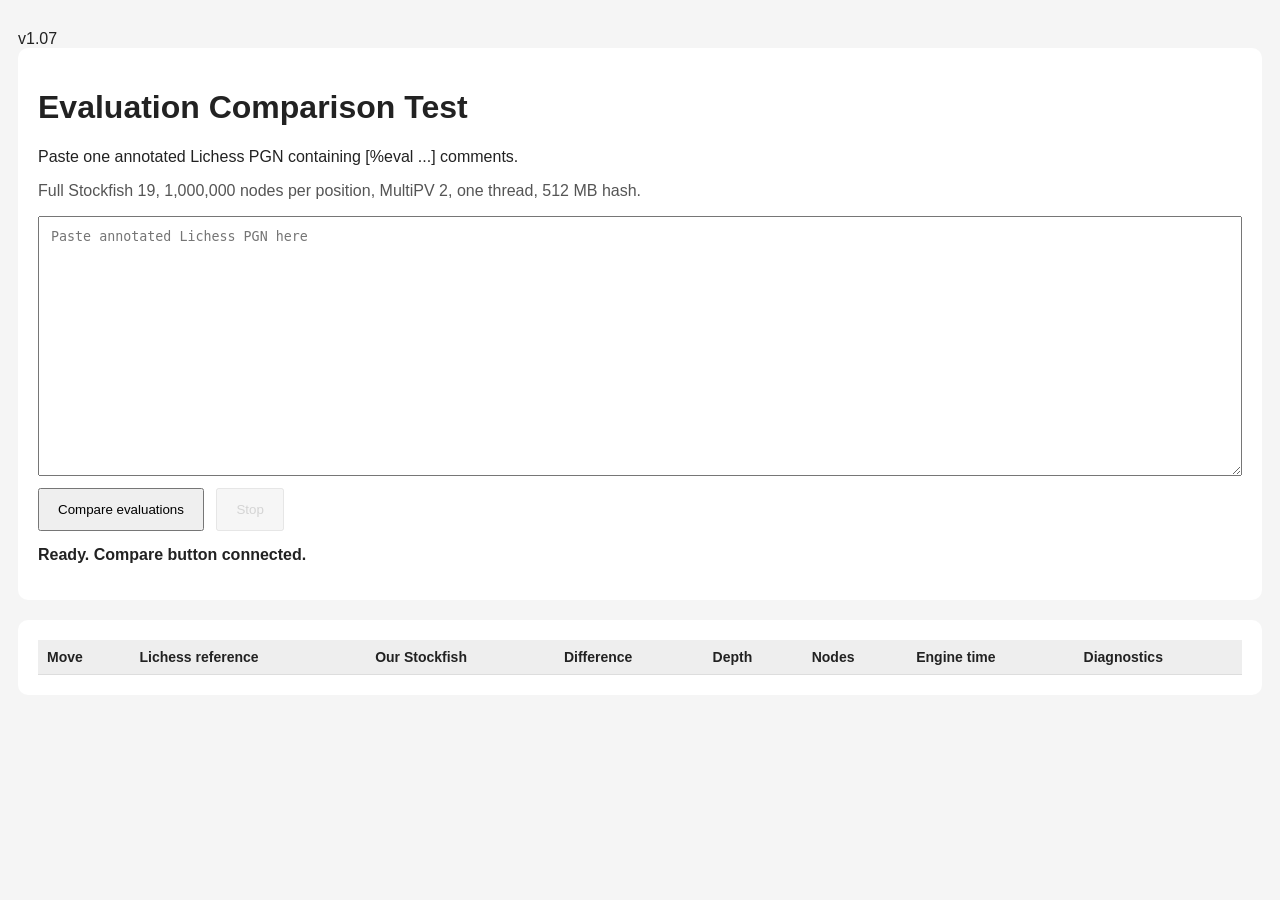
==== commit 782b7b42: "Update evaluation-test.html" ====
--- a/evaluation-test.html
+++ b/evaluation-test.html
@@ -1,4 +1,4 @@
-v1.06
+v1.07
 <!DOCTYPE html>
 <html lang="en">
 <head>
@@ -23,7 +23,7 @@
 <div class="box scroll"><table><thead><tr><th>Move</th><th>Lichess reference</th><th>Our Stockfish</th><th>Difference</th><th>Depth</th><th>Nodes</th><th>Engine time</th><th>Diagnostics</th></tr></thead><tbody id="rows"></tbody></table></div>
 <script>
 "use strict";
-const NODES=1000000,MULTIPV=2,HASH_MB=512;
+const NODES=100000,MULTIPV=2,HASH_MB=512;
 const ENGINE_PATH="./Assets/stockfish-19-single.js";
 const CHESS_SOURCES=["https://esm.sh/chess.js@1.4.0","https://cdn.jsdelivr.net/npm/chess.js@1.4.0/dist/esm/chess.js"];
 const pgnBox=document.getElementById("pgn"),compareButton=document.getElementById("compare"),stopButton=document.getElementById("stop"),statusBox=document.getElementById("status"),engineBox=document.getElementById("engine"),summaryBox=document.getElementById("summary"),rowsBox=document.getElementById("rows");
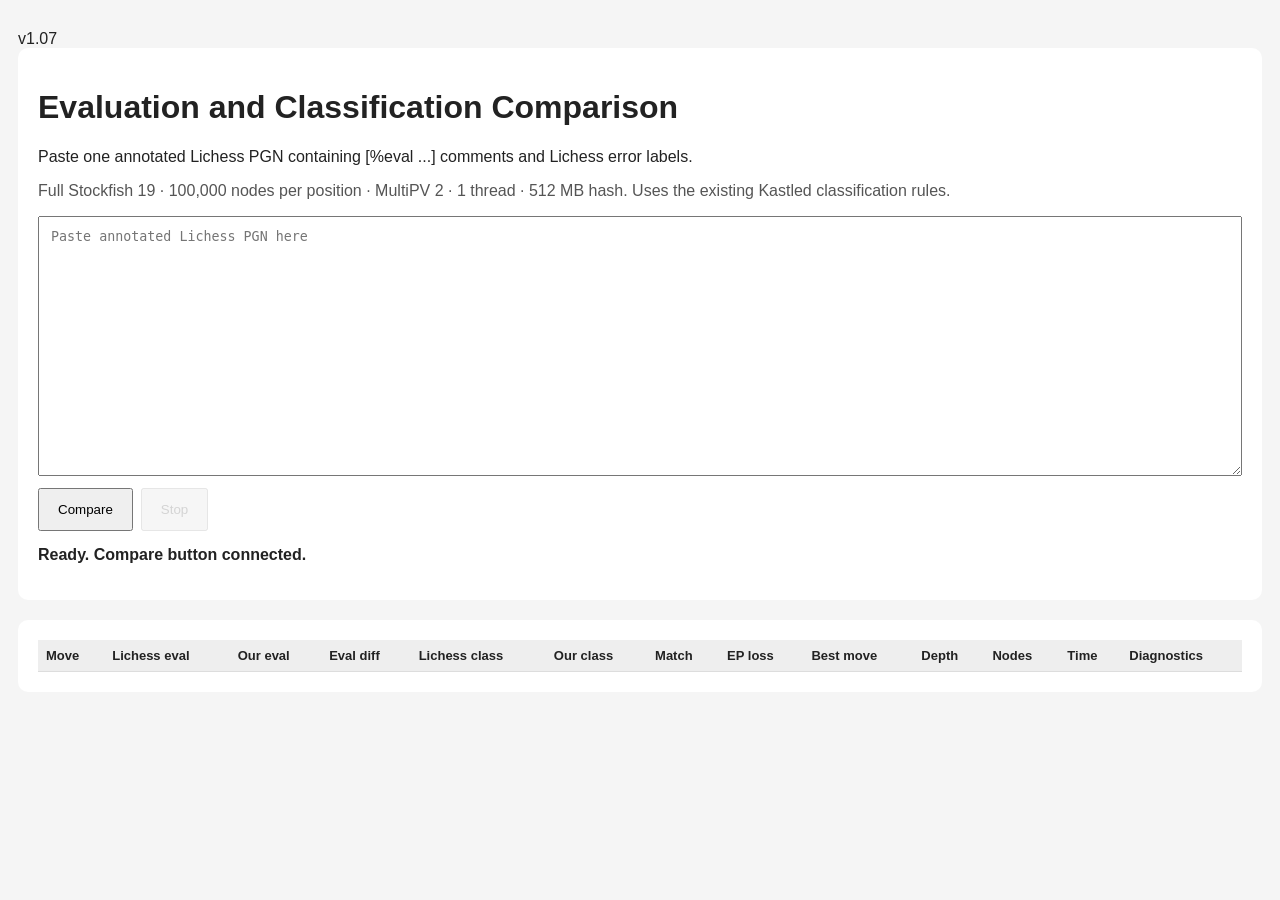
==== commit abdc8f08: "Update evaluation-test.html" ====
--- a/evaluation-test.html
+++ b/evaluation-test.html
@@ -1,49 +1,37 @@
 v1.07
 <!DOCTYPE html>
-<html lang="en">
-<head>
-<meta charset="UTF-8">
-<meta name="viewport" content="width=device-width, initial-scale=1">
-<title>Evaluation Comparison Test</title>
+<html lang="en"><head><meta charset="UTF-8"><meta name="viewport" content="width=device-width,initial-scale=1"><title>Evaluation and Classification Comparison</title>
 <style>
-body{font-family:Arial,sans-serif;max-width:1400px;margin:30px auto;padding:0 18px;background:#f5f5f5;color:#222}.box{background:#fff;padding:20px;margin-bottom:20px;border-radius:10px}textarea{width:100%;box-sizing:border-box;min-height:260px;padding:12px;font-family:monospace}button{padding:12px 18px;margin:12px 8px 0 0;cursor:pointer}button:disabled{opacity:.5;cursor:not-allowed}.scroll{overflow-x:auto}table{width:100%;border-collapse:collapse;font-size:14px}th,td{padding:9px;border-bottom:1px solid #ddd;text-align:left;vertical-align:top}th{background:#eee}.large-gap{background:#fff0db}pre{white-space:pre-wrap;overflow-wrap:anywhere;max-width:800px}#status{font-weight:bold;margin-top:15px}.small{color:#555}
-</style>
-</head>
-<body>
-<div class="box">
-<h1>Evaluation Comparison Test</h1>
-<p>Paste one annotated Lichess PGN containing [%eval ...] comments.</p>
-<p class="small">Full Stockfish 19, 1,000,000 nodes per position, MultiPV 2, one thread, 512 MB hash.</p>
-<textarea id="pgn" placeholder="Paste annotated Lichess PGN here"></textarea>
-<button id="compare" type="button">Compare evaluations</button>
-<button id="stop" type="button" disabled>Stop</button>
-<div id="status">Starting JavaScript...</div>
-<p id="engine"></p><p id="summary"></p>
-</div>
-<div class="box scroll"><table><thead><tr><th>Move</th><th>Lichess reference</th><th>Our Stockfish</th><th>Difference</th><th>Depth</th><th>Nodes</th><th>Engine time</th><th>Diagnostics</th></tr></thead><tbody id="rows"></tbody></table></div>
+body{font-family:Arial,sans-serif;max-width:1600px;margin:30px auto;padding:0 18px;background:#f5f5f5;color:#222}.box{background:#fff;padding:20px;margin-bottom:20px;border-radius:10px}textarea{width:100%;box-sizing:border-box;min-height:260px;padding:12px;font-family:monospace}button{padding:12px 18px;margin:12px 8px 0 0;cursor:pointer}button:disabled{opacity:.5;cursor:not-allowed}.scroll{overflow-x:auto}table{width:100%;border-collapse:collapse;font-size:13px}th,td{padding:8px;border-bottom:1px solid #ddd;text-align:left;vertical-align:top}th{background:#eee;position:sticky;top:0}.large-gap{background:#fff0db}.match{color:#15803d;font-weight:bold}.mismatch{color:#b91c1c;font-weight:bold}.Inaccuracy{color:#a17a00;font-weight:bold}.Mistake{color:#f97316;font-weight:bold}.Miss{color:#f43f5e;font-weight:bold}.Blunder{color:#dc2626;font-weight:bold}.Great,.Best,.Excellent,.Good,.Brilliant{color:#15803d;font-weight:bold}pre{white-space:pre-wrap;overflow-wrap:anywhere;max-width:850px}#status{font-weight:bold;margin-top:15px}.small{color:#555}
+</style></head><body>
+<div class="box"><h1>Evaluation and Classification Comparison</h1><p>Paste one annotated Lichess PGN containing [%eval ...] comments and Lichess error labels.</p><p class="small">Full Stockfish 19 · 100,000 nodes per position · MultiPV 2 · 1 thread · 512 MB hash. Uses the existing Kastled classification rules.</p><textarea id="pgn" placeholder="Paste annotated Lichess PGN here"></textarea><button id="compare">Compare</button><button id="stop" disabled>Stop</button><div id="status">Starting JavaScript...</div><p id="engine"></p><p id="summary"></p></div>
+<div class="box scroll"><table><thead><tr><th>Move</th><th>Lichess eval</th><th>Our eval</th><th>Eval diff</th><th>Lichess class</th><th>Our class</th><th>Match</th><th>EP loss</th><th>Best move</th><th>Depth</th><th>Nodes</th><th>Time</th><th>Diagnostics</th></tr></thead><tbody id="rows"></tbody></table></div>
 <script>
 "use strict";
-const NODES=100000,MULTIPV=2,HASH_MB=512;
-const ENGINE_PATH="./Assets/stockfish-19-single.js";
-const CHESS_SOURCES=["https://esm.sh/chess.js@1.4.0","https://cdn.jsdelivr.net/npm/chess.js@1.4.0/dist/esm/chess.js"];
-const pgnBox=document.getElementById("pgn"),compareButton=document.getElementById("compare"),stopButton=document.getElementById("stop"),statusBox=document.getElementById("status"),engineBox=document.getElementById("engine"),summaryBox=document.getElementById("summary"),rowsBox=document.getElementById("rows");
-let ChessClass=null,worker=null,readyTask=null,searchTask=null,stopped=false,running=false;
+const NODES=100000,MULTIPV=2,HASH_MB=512,ENGINE_PATH="./Assets/stockfish-19-single.js";
+const SOURCES=["https://esm.sh/chess.js@1.4.0","https://cdn.jsdelivr.net/npm/chess.js@1.4.0/dist/esm/chess.js"];
+const $=id=>document.getElementById(id),pgnBox=$("pgn"),compareButton=$("compare"),stopButton=$("stop"),statusBox=$("status"),engineBox=$("engine"),summaryBox=$("summary"),rowsBox=$("rows");
+let ChessClass=null,worker=null,readyTask=null,searchTask=null,running=false,stopped=false;
 statusBox.textContent="Ready. Compare button connected.";
 window.addEventListener("error",e=>statusBox.textContent=`JavaScript error: ${e.message} at line ${e.lineno}`);
 window.addEventListener("unhandledrejection",e=>statusBox.textContent=`Error: ${e.reason?.message||String(e.reason)}`);
 function checkStopped(){if(stopped)throw new Error("Stopped.")}
 function delay(ms){return new Promise(r=>setTimeout(r,ms))}
-async function loadChess(){if(ChessClass)return;for(const source of CHESS_SOURCES){try{const m=await import(source);if(typeof m.Chess==="function"){ChessClass=m.Chess;return}}catch(e){console.warn("Parser failed",source,e)}}throw new Error("Could not load chess.js.")}
-function extractMainline(text){const entries=[];let depth=0,i=0;const add=token=>{if(depth)return;token=token.replace(/^\d+\.(?:\.\.)?/,"").replace(/^\.+/,"").replace(/\$\d+/g,"").replace(/[!?]+/g,"");if(!token||/^\d+$/.test(token)||/^(1-0|0-1|1\/2-1\/2|\*)$/.test(token))return;entries.push({san:token,reference:null})};while(i<text.length){const c=text[i];if(/\s/.test(c)){i++;continue}if(c==="["){let quoted=false;i++;while(i<text.length){const x=text[i];if(x==="\\"){i+=2;continue}if(x==='"')quoted=!quoted;i++;if(x==="]"&&!quoted)break}continue}if(c==="{"){const end=text.indexOf("}",i+1);if(end<0)throw new Error("Unclosed PGN comment.");const comment=text.slice(i+1,end);if(depth===0&&entries.length){const m=comment.match(/\[%eval\s+(#[+-]?\d+|[+-]?\d+(?:\.\d+)?)(?:\s*,[^\]]*)?\s*\]/i);if(m){const v=m[1];entries.at(-1).reference=v.startsWith("#")?{kind:"mate",value:Number(v.slice(1))}:{kind:"cp",value:Math.round(Number(v)*100)}}}i=end+1;continue}if(c===";"){while(i<text.length&&text[i]!=="\n")i++;continue}if(c==="("){depth++;i++;continue}if(c===")"){depth--;if(depth<0)throw new Error("Unmatched PGN variation.");i++;continue}let end=i;while(end<text.length&&!/[\s{}();\[\]]/.test(text[end]))end++;if(end===i){i++;continue}add(text.slice(i,end));i=end}if(depth!==0)throw new Error("Unclosed PGN variation.");return entries}
-function terminateEngine(message="Engine stopped."){if(searchTask){clearTimeout(searchTask.timer);searchTask.reject(new Error(message));searchTask=null}if(readyTask){clearTimeout(readyTask.timer);readyTask.reject(new Error(message));readyTask=null}if(worker)worker.terminate();worker=null}
-function handleLine(line){line=line.trim();if(!line)return;if(line.startsWith("id name "))engineBox.textContent="Engine: "+line.slice(8);if(readyTask){if(line==="uciok"&&readyTask.stage==="uci"){readyTask.stage="ready";worker.postMessage("setoption name Threads value 1");worker.postMessage("setoption name Hash value "+HASH_MB);worker.postMessage("setoption name MultiPV value "+MULTIPV);worker.postMessage("isready");return}if(line==="readyok"&&readyTask.stage==="ready"){const t=readyTask;readyTask=null;clearTimeout(t.timer);t.resolve();return}}if(!searchTask)return;if(line.startsWith("info ")&&line.includes(" score ")&&!/\b(lowerbound|upperbound)\b/.test(line)){const mp=Number(line.match(/\bmultipv\s+(\d+)/)?.[1]||1);if(mp===1){const cp=line.match(/\bscore cp (-?\d+)/),mate=line.match(/\bscore mate (-?\d+)/);if(cp||mate){const next={kind:cp?"cp":"mate",value:Number(cp?cp[1]:mate[1]),depth:Number(line.match(/\bdepth\s+(\d+)/)?.[1]||0),nodes:Number(line.match(/\bnodes\s+(\d+)/)?.[1]||0),timeMs:Number(line.match(/\btime\s+(\d+)/)?.[1]||0),pv:line.match(/\bpv\s+(.+)$/)?.[1]||"",raw:line};if(!searchTask.result||next.nodes>=searchTask.result.nodes)searchTask.result=next}}}if(line.startsWith("bestmove ")){const t=searchTask;searchTask=null;clearTimeout(t.timer);if(!t.result){t.reject(new Error("Stockfish returned no score."));return}t.result.bestmove=line;t.resolve(t.result)}}
-async function startEngine(){terminateEngine();checkStopped();statusBox.textContent="Loading full Stockfish 19...";worker=new Worker(new URL(ENGINE_PATH,document.baseURI).href);worker.onmessage=e=>String(e.data||"").split(/\r?\n/).forEach(handleLine);worker.onerror=e=>{e.preventDefault();if(readyTask){const t=readyTask;readyTask=null;clearTimeout(t.timer);t.reject(new Error(e.message||"Stockfish worker failed."))}else if(searchTask){const t=searchTask;searchTask=null;clearTimeout(t.timer);t.reject(new Error(e.message||"Stockfish worker failed."))}};await new Promise((resolve,reject)=>{readyTask={resolve,reject,stage:"uci",timer:setTimeout(()=>{const t=readyTask;readyTask=null;if(worker)worker.terminate();worker=null;t?.reject(new Error("Stockfish initialisation timed out."))},60000)};worker.postMessage("uci")})}
-function searchPosition(rootFen,moves){checkStopped();return new Promise((resolve,reject)=>{if(searchTask){reject(new Error("Stockfish is already searching."));return}searchTask={resolve,reject,result:null,timer:setTimeout(()=>{const t=searchTask;searchTask=null;if(worker)worker.postMessage("stop");t?.reject(new Error("Stockfish search timed out."))},180000)};worker.postMessage("position fen "+rootFen+(moves.length?" moves "+moves.join(" "):""));worker.postMessage("go nodes "+NODES)})}
-function displayScore(score){if(!score)return"No reference";if(score.kind==="mate")return(score.value<0?"-M":"+M")+Math.abs(score.value);if(score.kind==="terminal")return score.text;const v=score.value/100;return(v>0?"+":"")+v.toFixed(2)}
-function cell(row,value){const td=document.createElement("td");td.textContent=value;row.appendChild(td);return td}
-function appendRow(label,reference,ours,fen,result){const tr=document.createElement("tr");const diff=reference?.kind==="cp"&&ours.kind==="cp"?(ours.value-reference.value)/100:null;if(diff!==null&&Math.abs(diff)>=.5)tr.className="large-gap";cell(tr,label);cell(tr,displayScore(reference));cell(tr,displayScore(ours));cell(tr,diff===null?"-":(diff>0?"+":"")+diff.toFixed(2));cell(tr,result?result.depth:"-");cell(tr,result?result.nodes.toLocaleString():"-");cell(tr,result?result.timeMs+" ms":"-");const dc=cell(tr,"");const details=document.createElement("details"),sum=document.createElement("summary"),pre=document.createElement("pre");sum.textContent="FEN / raw engine output";pre.textContent=result?`Resulting FEN:\n${fen}\n\nRequested nodes: ${NODES.toLocaleString()}\nReported nodes: ${result.nodes.toLocaleString()}\nReached depth: ${result.depth}\nEngine time: ${result.timeMs} ms\n\n${result.raw}\n\n${result.bestmove}`:`Resulting FEN:\n${fen}\n\nTerminal position.`;details.append(sum,pre);dc.appendChild(details);rowsBox.appendChild(tr);return diff}
-compareButton.addEventListener("click",async()=>{if(running)return;statusBox.textContent="Compare button clicked.";const pgn=pgnBox.value.trim();if(!pgn){statusBox.textContent="Paste the annotated PGN first.";return}running=true;stopped=false;compareButton.disabled=true;stopButton.disabled=false;rowsBox.replaceChildren();summaryBox.textContent="";try{await loadChess();checkStopped();const entries=extractMainline(pgn);if(!entries.length)throw new Error("No main-line moves found.");if(!entries.some(e=>e.reference))throw new Error("No [%eval ...] annotations found.");const fenMatch=pgn.match(/^\s*\[FEN\s+"([^"]+)"\]/m);const game=fenMatch?new ChessClass(fenMatch[1]):new ChessClass();const rootFen=game.fen(),moves=[];await startEngine();let compared=0,total=0,largest=0,largestMove="";for(let i=0;i<entries.length;i++){checkStopped();const entry=entries[i],parts=game.fen().split(" "),moveNumber=parts[5],whiteMoved=game.turn()==="w";let move;try{move=game.move(entry.san)}catch{throw new Error(`Could not read move ${i+1}: ${entry.san}`)}moves.push(move.from+move.to+(move.promotion||""));const label=moveNumber+(whiteMoved?". ":"... ")+move.san;statusBox.textContent=`Comparing ${label} (${i+1}/${entries.length}) · ${NODES.toLocaleString()} nodes`;let result=null,ours;if(game.isCheckmate())ours={kind:"terminal",text:whiteMoved?"White mates":"Black mates"};else if(game.isDraw())ours={kind:"cp",value:0};else{result=await searchPosition(rootFen,moves);checkStopped();ours={kind:result.kind,value:result.value*(game.turn()==="w"?1:-1)}}const diff=appendRow(label,entry.reference,ours,game.fen(),result);if(diff!==null){compared++;const abs=Math.abs(diff);total+=abs;if(abs>largest){largest=abs;largestMove=label}}if(compared)summaryBox.textContent=`Positions compared: ${compared} | Mean absolute difference: ${(total/compared).toFixed(2)} | Largest difference: ${largest.toFixed(2)} at ${largestMove}`;await delay(0)}statusBox.textContent="Comparison complete."}catch(error){console.error(error);statusBox.textContent=stopped?"Stopped. Completed rows remain visible.":"Error: "+error.message}finally{terminateEngine();running=false;compareButton.disabled=false;stopButton.disabled=true}});
-stopButton.addEventListener("click",()=>{stopped=true;terminateEngine("Stopped.");running=false;compareButton.disabled=false;stopButton.disabled=true;statusBox.textContent="Stopped."});
-</script>
-</body>
-</html>
+async function loadChess(){if(ChessClass)return;for(const source of SOURCES){try{const m=await import(source);if(typeof m.Chess==="function"){ChessClass=m.Chess;return}}catch(e){console.warn(source,e)}}throw new Error("Could not load chess.js.")}
+function extractMainline(text){const out=[];let d=0,i=0;const add=t=>{if(d)return;t=t.replace(/^\d+\.(?:\.\.)?/,"").replace(/^\.+/,"").replace(/\$\d+/g,"").replace(/[!?]+/g,"");if(!t||/^\d+$/.test(t)||/^(1-0|0-1|1\/2-1\/2|\*)$/.test(t))return;out.push({san:t,reference:null,lichessClass:null})};while(i<text.length){const c=text[i];if(/\s/.test(c)){i++;continue}if(c==="["){let q=false;i++;while(i<text.length){const x=text[i];if(x==="\\"){i+=2;continue}if(x==='"')q=!q;i++;if(x==="]"&&!q)break}continue}if(c==="{"){const e=text.indexOf("}",i+1);if(e<0)throw new Error("Unclosed PGN comment.");const comment=text.slice(i+1,e);if(d===0&&out.length){const ev=comment.match(/\[%eval\s+(#[+-]?\d+|[+-]?\d+(?:\.\d+)?)(?:\s*,[^\]]*)?\s*\]/i);if(ev){const v=ev[1];out.at(-1).reference=v.startsWith("#")?{kind:"mate",value:Number(v.slice(1))}:{kind:"cp",value:Math.round(Number(v)*100)}}const cl=comment.match(/\b(Inaccuracy|Mistake|Blunder)\./i);if(cl)out.at(-1).lichessClass=cl[1][0].toUpperCase()+cl[1].slice(1).toLowerCase();else if(/Checkmate is now unavoidable/i.test(comment))out.at(-1).lichessClass="Forced mate"}i=e+1;continue}if(c===";"){while(i<text.length&&text[i]!=="\n")i++;continue}if(c==="("){d++;i++;continue}if(c===")"){d--;if(d<0)throw new Error("Unmatched variation.");i++;continue}let e=i;while(e<text.length&&!/[\s{}();\[\]]/.test(text[e]))e++;if(e===i){i++;continue}add(text.slice(i,e));i=e}if(d)throw new Error("Unclosed variation.");return out}
+function terminate(message="Engine stopped."){if(searchTask){clearTimeout(searchTask.timer);searchTask.reject(new Error(message));searchTask=null}if(readyTask){clearTimeout(readyTask.timer);readyTask.reject(new Error(message));readyTask=null}if(worker)worker.terminate();worker=null}
+function handleLine(line){line=line.trim();if(!line)return;if(line.startsWith("id name "))engineBox.textContent="Engine: "+line.slice(8);if(readyTask){if(line==="uciok"&&readyTask.stage==="uci"){readyTask.stage="ready";worker.postMessage("setoption name Threads value 1");worker.postMessage("setoption name Hash value "+HASH_MB);worker.postMessage("setoption name MultiPV value "+MULTIPV);worker.postMessage("isready");return}if(line==="readyok"&&readyTask.stage==="ready"){const t=readyTask;readyTask=null;clearTimeout(t.timer);t.resolve();return}}if(!searchTask)return;if(line.startsWith("info ")&&line.includes(" score ")&&!/\b(lowerbound|upperbound)\b/.test(line)){const rank=Number(line.match(/\bmultipv\s+(\d+)/)?.[1]||1),cp=line.match(/\bscore cp (-?\d+)/),mate=line.match(/\bscore mate (-?\d+)/);if(cp||mate){const next={kind:cp?"cp":"mate",value:Number(cp?cp[1]:mate[1]),depth:Number(line.match(/\bdepth\s+(\d+)/)?.[1]||0),nodes:Number(line.match(/\bnodes\s+(\d+)/)?.[1]||0),timeMs:Number(line.match(/\btime\s+(\d+)/)?.[1]||0),pv:line.match(/\bpv\s+(.+)$/)?.[1]||"",raw:line,multipv:rank};const prev=searchTask.lines.get(rank);if(!prev||next.nodes>=prev.nodes)searchTask.lines.set(rank,next)}}if(line.startsWith("bestmove ")){const t=searchTask;searchTask=null;clearTimeout(t.timer);const primary=t.lines.get(1);if(!primary){t.reject(new Error("Stockfish returned no score."));return}primary.lines=t.lines;primary.bestmove=line;primary.bestMove=line.match(/^bestmove\s+(\S+)/)?.[1]||"";t.resolve(primary)}}
+async function startEngine(){terminate();checkStopped();statusBox.textContent="Loading full Stockfish 19...";worker=new Worker(new URL(ENGINE_PATH,document.baseURI).href);worker.onmessage=e=>String(e.data||"").split(/\r?\n/).forEach(handleLine);worker.onerror=e=>{e.preventDefault();const message=e.message||"Worker failed.";if(readyTask){const t=readyTask;readyTask=null;clearTimeout(t.timer);t.reject(new Error(message))}else if(searchTask){const t=searchTask;searchTask=null;clearTimeout(t.timer);t.reject(new Error(message))}};await new Promise((resolve,reject)=>{readyTask={resolve,reject,stage:"uci",timer:setTimeout(()=>{const t=readyTask;readyTask=null;if(worker)worker.terminate();worker=null;t?.reject(new Error("Engine initialisation timed out."))},60000)};worker.postMessage("uci")})}
+function search(rootFen,moves){checkStopped();return new Promise((resolve,reject)=>{if(searchTask){reject(new Error("Engine already searching."));return}searchTask={resolve,reject,lines:new Map(),timer:setTimeout(()=>{const t=searchTask;searchTask=null;if(worker)worker.postMessage("stop");t?.reject(new Error("Engine search timed out."))},180000)};worker.postMessage("position fen "+rootFen+(moves.length?" moves "+moves.join(" "):""));worker.postMessage("go nodes "+NODES)})}
+function expected(cp){return 1/(1+Math.exp(-0.00368208*cp))}
+function whiteScore(line,whiteToMove){return{kind:line.kind,value:line.value*(whiteToMove?1:-1)}}
+function scoreExpected(s){if(s.kind==="mate")return s.value>0?1:0;return expected(s.value)}
+function material(game){const v={p:1,n:3,b:3,r:5,q:9,k:0};let n=0;for(const row of game.board())for(const p of row)if(p)n+=v[p.type]*(p.color==="w"?1:-1);return n}
+function classify(o){const sacrifice=o.materialChange<=-2&&o.piece!=="p";if(o.loss<=.02&&sacrifice&&o.after>=.45&&o.before<.95)return"Brilliant";if(o.played===o.best&&o.secondGap>=.10)return"Great";if(o.before>=.70&&o.after<.60&&o.loss>=.10)return"Miss";if(o.played===o.best||o.loss<=.001)return"Best";if(o.loss<=.02)return"Excellent";if(o.loss<=.05)return"Good";if(o.loss<=.10)return"Inaccuracy";if(o.loss<=.20)return"Mistake";return"Blunder"}
+function normalise(c){if(!c)return"No error";if(["Brilliant","Great","Best","Excellent","Good"].includes(c))return"No error";if(c==="Miss")return"Blunder";if(c==="Forced mate")return"Blunder";return c}
+function showScore(s){if(!s)return"No reference";if(s.kind==="mate")return(s.value<0?"-M":"+M")+Math.abs(s.value);if(s.kind==="terminal")return s.text;const v=s.value/100;return(v>0?"+":"")+v.toFixed(2)}
+function td(tr,text,cls=""){const c=document.createElement("td");c.textContent=text;if(cls)c.className=cls;tr.appendChild(c);return c}
+function addRow(d){const tr=document.createElement("tr"),diff=d.reference?.kind==="cp"&&d.ours.kind==="cp"?(d.ours.value-d.reference.value)/100:null;if(diff!==null&&Math.abs(diff)>=.5)tr.classList.add("large-gap");const lc=d.lichessClass||"No error",ln=normalise(lc),on=normalise(d.ourClass),match=ln===on;td(tr,d.label);td(tr,showScore(d.reference));td(tr,showScore(d.ours));td(tr,diff===null?"-":(diff>0?"+":"")+diff.toFixed(2));td(tr,lc,lc);td(tr,d.ourClass,d.ourClass);td(tr,match?"Match":"Mismatch",match?"match":"mismatch");td(tr,d.loss.toFixed(3));td(tr,d.best||"-");td(tr,d.result?d.result.depth:"-");td(tr,d.result?d.result.nodes.toLocaleString():"-");td(tr,d.result?d.result.timeMs+" ms":"-");const diag=td(tr,"");const details=document.createElement("details"),sum=document.createElement("summary"),pre=document.createElement("pre");sum.textContent="FEN / raw engine output";pre.textContent=d.result?`Resulting FEN:\n${d.fen}\n\nRequested nodes: ${NODES.toLocaleString()}\nReported nodes: ${d.result.nodes.toLocaleString()}\nDepth: ${d.result.depth}\nTime: ${d.result.timeMs} ms\n\n${d.result.raw}\n\n${d.result.bestmove}`:`Resulting FEN:\n${d.fen}\n\nTerminal position.`;details.append(sum,pre);diag.append(details);rowsBox.append(tr);return{diff,match,ln,on}}
+compareButton.addEventListener("click",async()=>{if(running)return;const pgn=pgnBox.value.trim();if(!pgn){statusBox.textContent="Paste the annotated PGN first.";return}running=true;stopped=false;compareButton.disabled=true;stopButton.disabled=false;rowsBox.replaceChildren();summaryBox.textContent="";try{await loadChess();const entries=extractMainline(pgn);if(!entries.length)throw new Error("No main-line moves found.");const fm=pgn.match(/^\s*\[FEN\s+"([^"]+)"\]/m),game=fm?new ChessClass(fm[1]):new ChessClass(),root=game.fen(),moves=[];await startEngine();statusBox.textContent="Analysing initial position...";let before=await search(root,moves),evalCount=0,evalTotal=0,largest=0,largestMove="",matches=0,falsePos=0,missed=0;for(let i=0;i<entries.length;i++){checkStopped();const e=entries[i],num=game.fen().split(" ")[5],whiteMoved=game.turn()==="w",matBefore=material(game);let mv;try{mv=game.move(e.san)}catch{throw new Error(`Could not read move ${i+1}: ${e.san}`)}const uci=mv.from+mv.to+(mv.promotion||"");moves.push(uci);const label=num+(whiteMoved?". ":"... ")+mv.san;statusBox.textContent=`Comparing ${label} (${i+1}/${entries.length})`;const matAfter=material(game),materialChange=whiteMoved?matAfter-matBefore:matBefore-matAfter;let result=null,ours,afterExp;if(game.isCheckmate()){ours={kind:"terminal",text:whiteMoved?"White mates":"Black mates"};afterExp=whiteMoved?1:0}else if(game.isDraw()){ours={kind:"cp",value:0};afterExp=.5}else{result=await search(root,moves);ours=whiteScore(result,game.turn()==="w");afterExp=scoreExpected(ours)}const bWhite=whiteScore(before,whiteMoved),bExpWhite=scoreExpected(bWhite),moverBefore=whiteMoved?bExpWhite:1-bExpWhite,moverAfter=whiteMoved?afterExp:1-afterExp,loss=Math.max(0,moverBefore-moverAfter);let secondGap=0;const second=before.lines?.get(2);if(second){const sw=whiteScore(second,whiteMoved),se=scoreExpected(sw),sm=whiteMoved?se:1-se;secondGap=Math.max(0,moverBefore-sm)}const ourClass=classify({played:uci,best:before.bestMove,secondGap,loss,before:moverBefore,after:moverAfter,materialChange,piece:mv.piece});const out=addRow({label,reference:e.reference,ours,lichessClass:e.lichessClass,ourClass,loss,best:before.bestMove,fen:game.fen(),result});if(out.diff!==null){evalCount++;const a=Math.abs(out.diff);evalTotal+=a;if(a>largest){largest=a;largestMove=label}}if(out.match)matches++;if(out.ln==="No error"&&out.on!=="No error")falsePos++;if(out.ln!=="No error"&&out.on==="No error")missed++;summaryBox.textContent=`Classification matches: ${matches}/${i+1} | False positives: ${falsePos} | Missed errors: ${missed} | Mean eval difference: ${evalCount?(evalTotal/evalCount).toFixed(2):"-"} | Largest eval difference: ${largest.toFixed(2)} at ${largestMove||"-"}`;if(result)before=result;await delay(0)}statusBox.textContent="Comparison complete."}catch(err){console.error(err);statusBox.textContent=stopped?"Stopped. Completed rows remain visible.":"Error: "+err.message}finally{terminate();running=false;compareButton.disabled=false;stopButton.disabled=true}});
+stopButton.addEventListener("click",()=>{stopped=true;terminate("Stopped.");running=false;compareButton.disabled=false;stopButton.disabled=true;statusBox.textContent="Stopped."});
+</script></body></html>
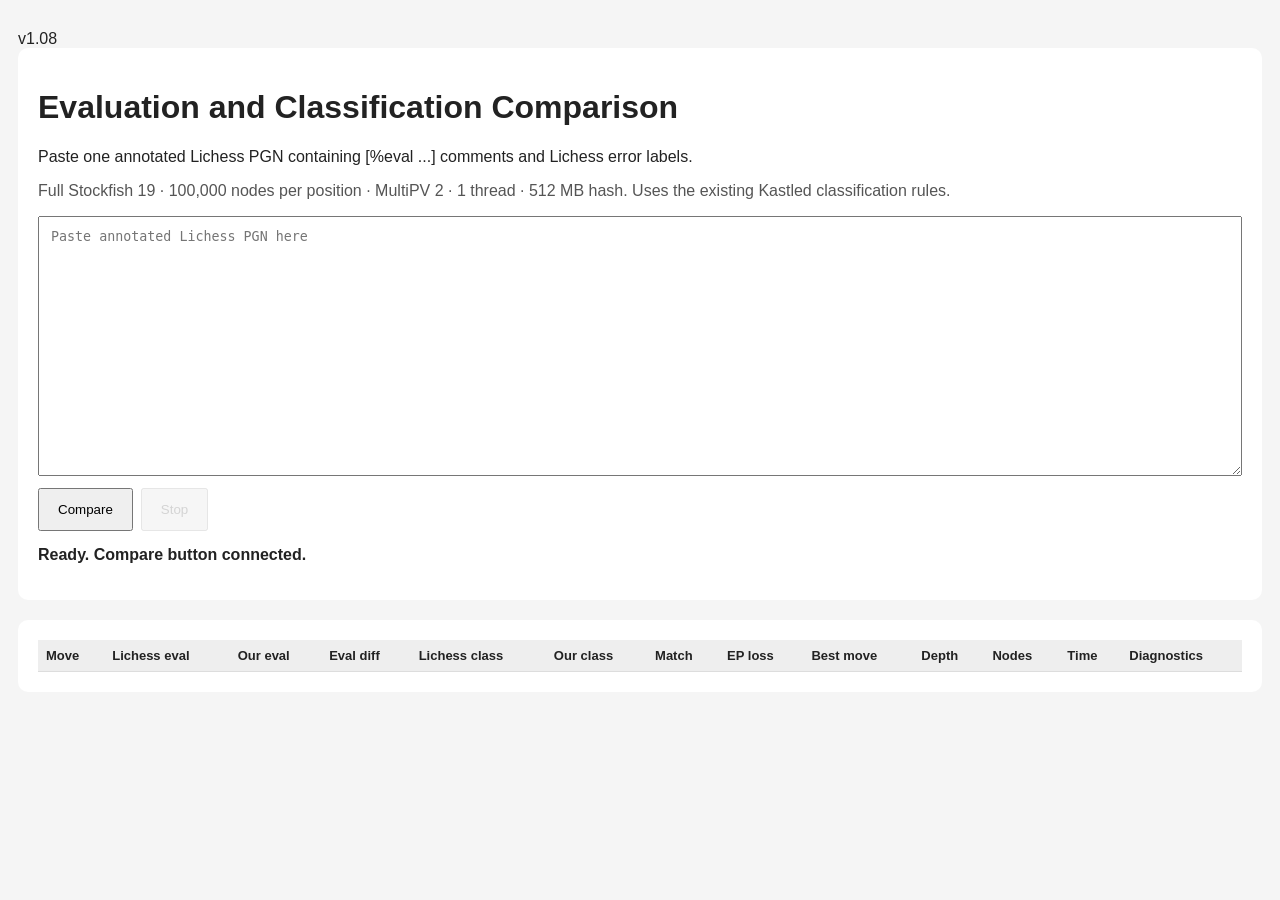
==== commit bf4c1d2f: "Update evaluation-test.html" ====
--- a/evaluation-test.html
+++ b/evaluation-test.html
@@ -1,4 +1,4 @@
-v1.07
+v1.08
 <!DOCTYPE html>
 <html lang="en"><head><meta charset="UTF-8"><meta name="viewport" content="width=device-width,initial-scale=1"><title>Evaluation and Classification Comparison</title>
 <style>
